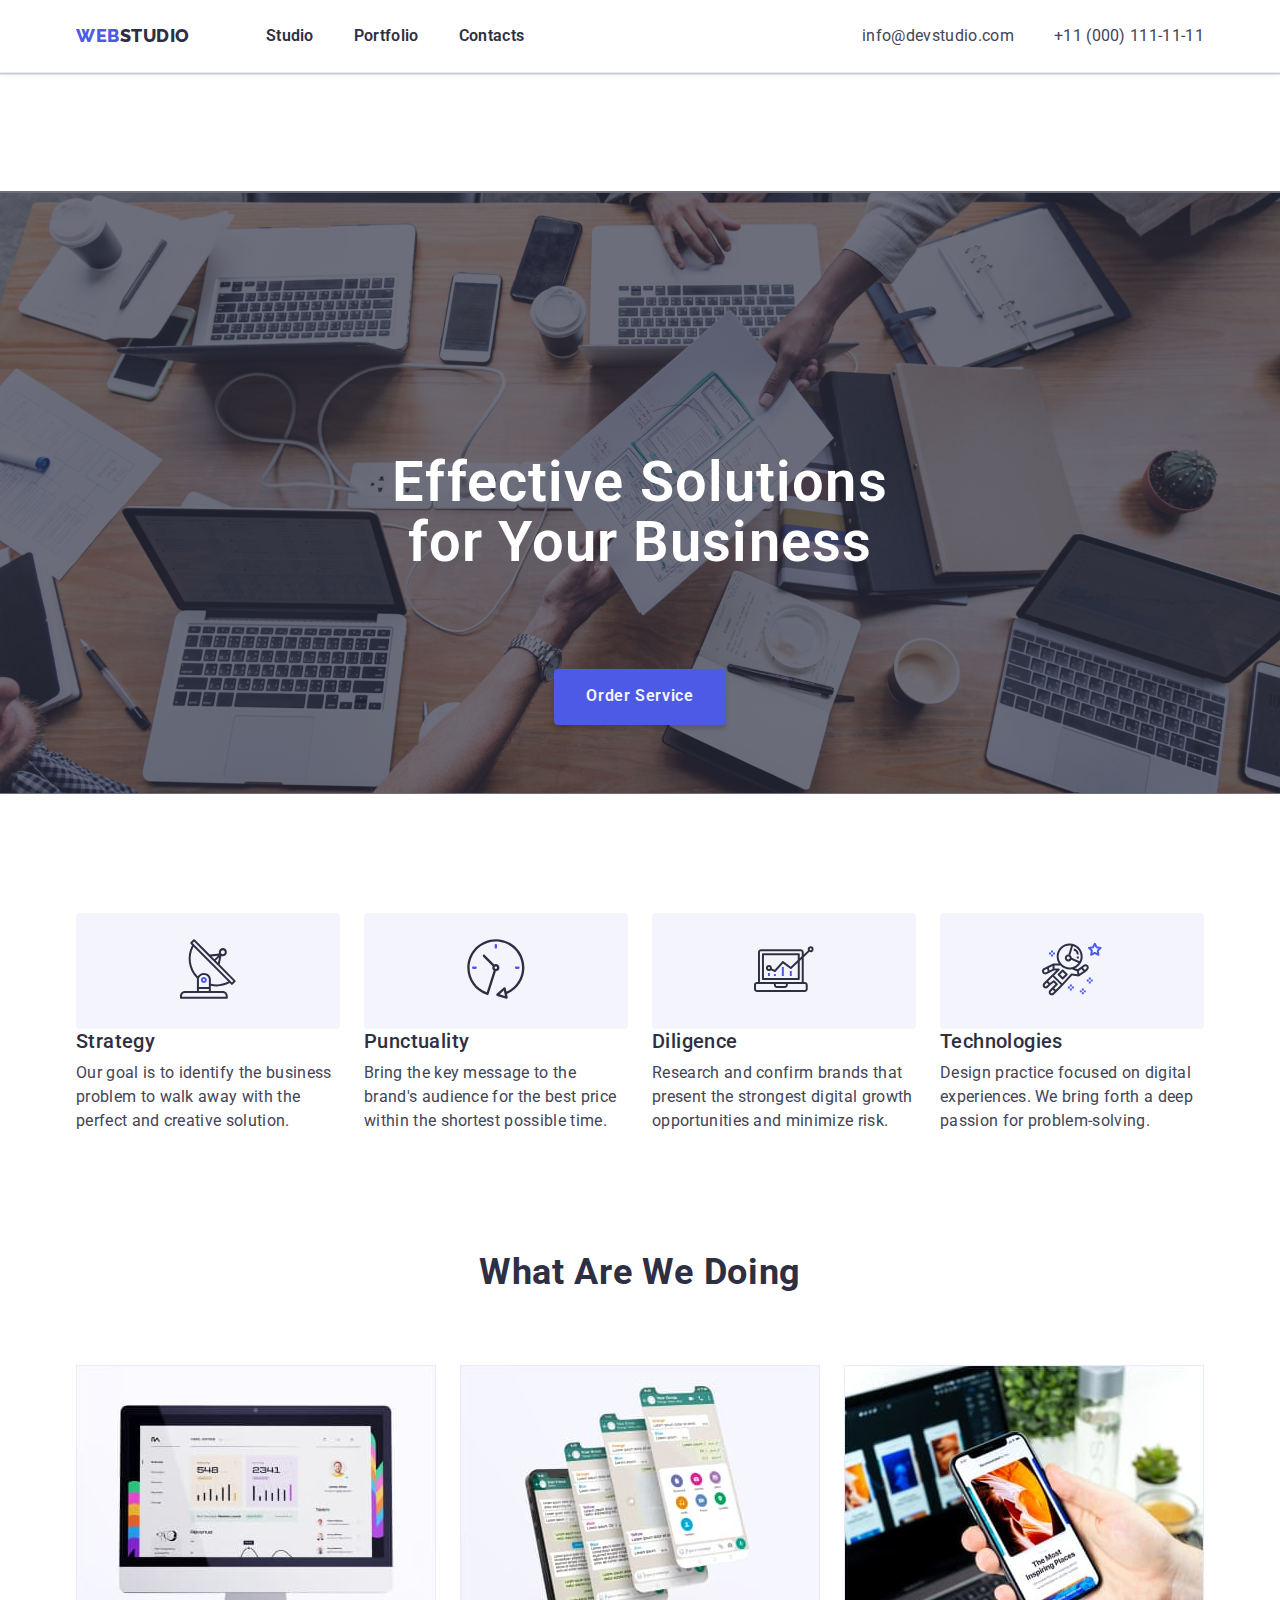
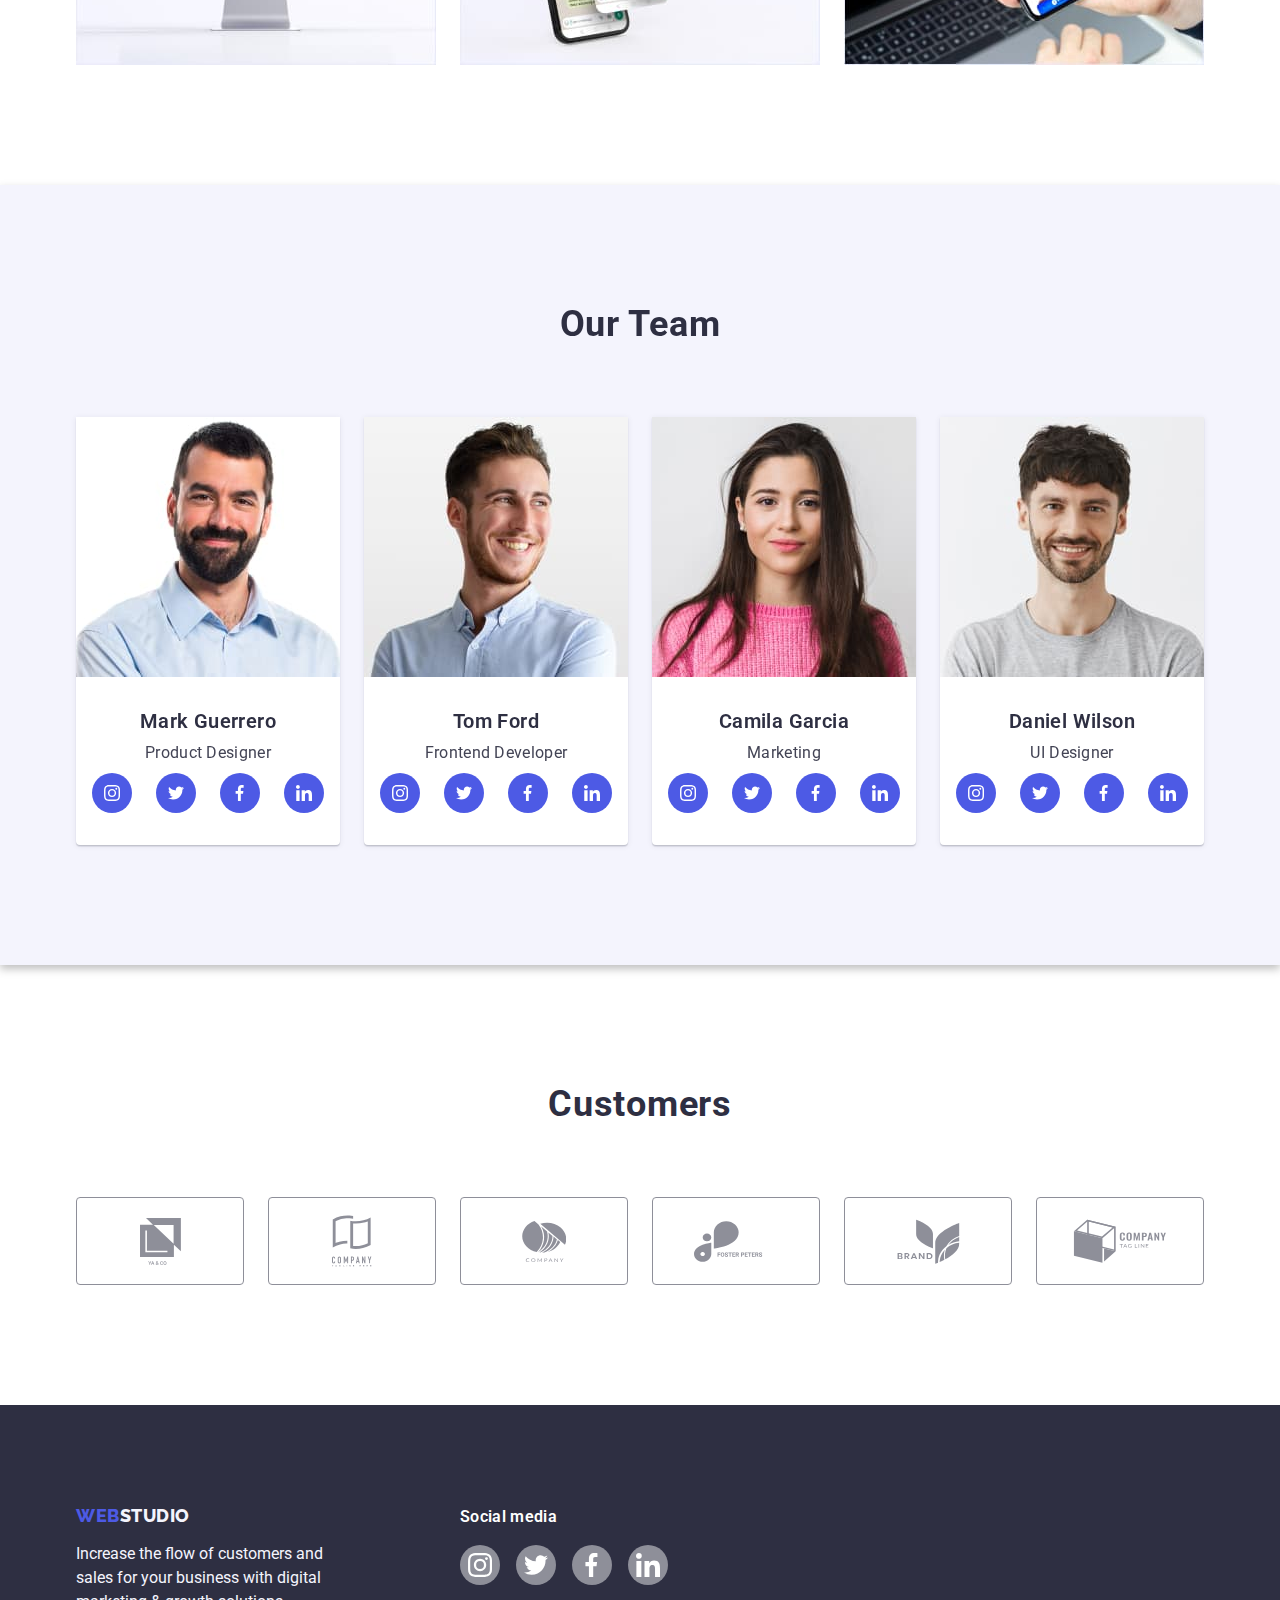
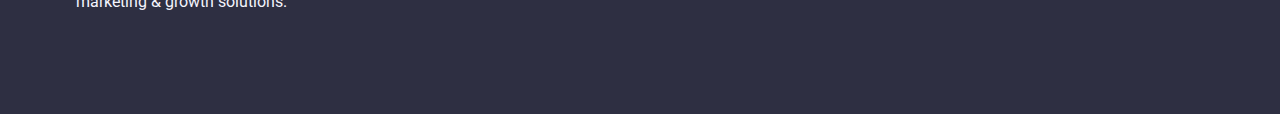
==== index.html @ 1ea6845a "Initial commit" ====
<!DOCTYPE html>
<html lang="en">
  <head>
    <meta charset="UTF-8" />
    <meta http-equiv="X-UA-Compatible" content="IE=edge" />
    <meta name="viewport" content="width=device-width, initial-scale=1.0" />
    <title>Studio</title>
    <link rel="preconnect" href="https://fonts.googleapis.com" />
    <link rel="preconnect" href="https://fonts.gstatic.com" crossorigin />
    <link
      href="https://fonts.googleapis.com/css2?family=Raleway:wght@800&family=Roboto:wght@400;500;700;900&display=swap"
      rel="stylesheet"
    />
    <link
      rel="stylesheet"
      href="https://cdnjs.cloudflare.com/ajax/libs/modern-normalize/1.1.0/modern-normalize.min.css"
    />
    <link rel="stylesheet" href="css/styles.css" />
  </head>
  <body>
    <header class="header">
      <div class="container container-header">
        <!-- Section Navigation-->
        <nav class="nav-header">
          <a class="link logotyp" href="./index.html">Web<span class="header-logo">Studio</span></a>

          <ul class="list list-nav">
            <li class="item item-header">
              <a class="link header-link" href="./index.html">Studio</a>
            </li>

            <li class="item item-header">
              <a class="link header-link" href="./portfolio.html">Portfolio</a>
            </li>

            <li class="item item-header"><a class="link header-link" href="">Contacts</a></li>
          </ul>
        </nav>
        <!-- Section Address -->
        <address class="address address-contact">
          <ul class="list list-nav-address">
            <li class="item item-address">
              <a class="link header-contact" href="mailto:info@devstudio.com">info@devstudio.com</a>
            </li>

            <li class="item item-address">
              <a class="link header-contact" href="tel:+110001111111">+11 (000) 111-11-11</a>
            </li>
          </ul>
        </address>
      </div>
    </header>

    <main>
      <!-- Section Hero -->

      <section class="section section-hero">
        <div class="container container-hero">
          <h1 class="title-hero">
            Effective Solutions<br />
            for Your Business
          </h1>
          <button class="btn-hero" type="button">Order Service</button>
        </div>
      </section>

      <!-- Section Our advantages -->
      <section class="section section-advantages">
        <div class="container">
          <h2 class="visually-hidden">Our advantages</h2>

          <ul class="list list-advantages">
            <li class="item-advantages">
              <div class="icon-advantages">
                <svg width="59.72" height="64">
                  <use href="./images-studio/icons.svg#icon-antenna"></use>
                </svg>
              </div>

              <h3 class="title-advantages">Strategy</h3>
              <p class="text">
                Our goal is to identify the business problem to walk away with the perfect and
                creative solution.
              </p>
            </li>

            <li class="item-advantages item-punctuality">
              <div class="icon-advantages">
                <svg width="59.72" height="64">
                  <use href="./images-studio/icons.svg#icon-clock"></use>
                </svg>
              </div>

              <h3 class="title-advantages">Punctuality</h3>
              <p class="text">
                Bring the key message to the brand's audience for the best price within the shortest
                possible time.
              </p>
            </li>

            <li class="item-advantages item-deligenc">
              <div class="icon-advantages">
                <svg width="59.72" height="64">
                  <use href="./images-studio/icons.svg#icon-diagram"></use>
                </svg>
              </div>

              <h3 class="title-advantages">Diligence</h3>
              <p class="text">
                Research and confirm brands that present the strongest digital growth opportunities
                and minimize risk.
              </p>
            </li>

            <li class="item-advantages item-technologies">
              <div class="icon-advantages">
                <svg width="59.72" height="64">
                  <use href="./images-studio/icons.svg#icon-astronaut"></use>
                </svg>
              </div>

              <h3 class="title-advantages">Technologies</h3>
              <p class="text">
                Design practice focused on digital experiences. We bring forth a deep passion for
                problem-solving.
              </p>
            </li>
          </ul>
        </div>
      </section>

      <!-- Sction What are we doing-->
      <section class="section section-whatdoing">
        <div class="container">
          <h2 class="title-doing">What are we doing</h2>

          <ul class="list list-whatdoing">
            <li class="item-whatdoing">
              <img
                src="./images-studio/what-doing/img1.jpg"
                width="360"
                height="300"
                alt="computer monitor wiht open website"
              />
            </li>

            <li class="item-whatdoing">
              <img
                src="./images-studio/what-doing/img2.jpg"
                width="360"
                height="300"
                alt="phone wiht chatting app"
              />
            </li>

            <li class="item-whatdoing">
              <img
                src="./images-studio/what-doing/img3.jpg"
                width="360"
                height="300"
                alt="phone wiht wallpaper app"
              />
            </li>
          </ul>
        </div>
      </section>

      <!--Section Our Team -->
      <section class="section section-ourteam">
        <div class="container">
          <h2 class="title-team">Our Team</h2>

          <ul class="list list-ourteam">
            <li class="item-team">
              <img
                src="./images-studio/our-team/mark.jpg"
                width="264"
                alt="photos of our employees"
              />
              <div class="div-team">
                <!-- <h3 class="subtitle-team">Mark Guerrero</h3>
                <p class="text-team">Product Designer</p>
                <ul class="list list-social">
                  
                  <li class="item-social">
                    <a href="" class="social-link">
                      <svg width="16" height="16">
                        <use href="./images-studio/sprite.svg#icon-instagram-2"></use>
                      </svg>
                    </a>
                  </li> -->

                <h3 class="subtitle-team">Mark Guerrero</h3>
                <p class="text-team">Product Designer</p>
                <ul class="list list-social">
                  <li class="item-social">
                    <a href="" class="social-link">
                      <svg width="16" height="16">
                        <use href="./images-studio/icons.svg#icon-instagram-2"></use>
                      </svg>
                    </a>
                  </li>
                  <li>
                    <a href="" class="social-link">
                      <svg width="16" height="16">
                        <use href="./images-studio/icons.svg#icon-twitter-1"></use>
                      </svg>
                    </a>
                  </li>
                  <li>
                    <a href="" class="social-link">
                      <svg width="16" height="16">
                        <use href="./images-studio/icons.svg#icon-facebook"></use>
                      </svg>
                    </a>
                  </li>
                  <li>
                    <a href="" class="social-link">
                      <svg width="16" height="16">
                        <use href="./images-studio/icons.svg#icon-linkedin-1"></use>
                      </svg>
                    </a>
                  </li>
                </ul>
              </div>
            </li>

            <li class="item-team">
              <img
                src="./images-studio/our-team/tom.jpg"
                width="264"
                height="260"
                alt="photos of our employees"
              />
              <div class="div-team">
                <h3 class="subtitle-team">Tom Ford</h3>
                <p class="text-team">Frontend Developer</p>
                <ul class="list list-social">
                  <li class="item-social">
                    <a href="" class="social-link">
                      <svg width="16" height="16">
                        <use href="./images-studio/icons.svg#icon-instagram-2"></use>
                      </svg>
                    </a>
                  </li>
                  <li>
                    <a href="" class="social-link">
                      <svg width="16" height="16">
                        <use href="./images-studio/icons.svg#icon-twitter-1"></use>
                      </svg>
                    </a>
                  </li>
                  <li>
                    <a href="" class="social-link">
                      <svg width="16" height="16">
                        <use href="./images-studio/icons.svg#icon-facebook"></use>
                      </svg>
                    </a>
                  </li>
                  <li>
                    <a href="" class="social-link">
                      <svg width="16" height="16">
                        <use href="./images-studio/icons.svg#icon-linkedin-1"></use>
                      </svg>
                    </a>
                  </li>
                </ul>
              </div>
            </li>

            <li class="item-team">
              <img
                src="./images-studio/our-team/camila.jpg"
                width="264"
                height="260"
                alt="photos of our employees"
              />
              <div class="div-team">
                <h3 class="subtitle-team">Camila Garcia</h3>
                <p class="text-team">Marketing</p>
                <ul class="list list-social">
                  <li class="item-social">
                    <a href="" class="social-link">
                      <svg width="16" height="16">
                        <use href="./images-studio/icons.svg#icon-instagram-2"></use>
                      </svg>
                    </a>
                  </li>
                  <li>
                    <a href="" class="social-link">
                      <svg width="16" height="16">
                        <use href="./images-studio/icons.svg#icon-twitter-1"></use>
                      </svg>
                    </a>
                  </li>
                  <li>
                    <a href="" class="social-link">
                      <svg width="16" height="16">
                        <use href="./images-studio/icons.svg#icon-facebook"></use>
                      </svg>
                    </a>
                  </li>
                  <li>
                    <a href="" class="social-link">
                      <svg width="16" height="16">
                        <use href="./images-studio/icons.svg#icon-linkedin-1"></use>
                      </svg>
                    </a>
                  </li>
                </ul>
              </div>
            </li>

            <li class="item-team">
              <img
                src="./images-studio/our-team/daniel.jpg"
                width="264"
                height="260"
                alt="photos of our employees"
              />
              <div class="div-team">
                <h3 class="subtitle-team">Daniel Wilson</h3>
                <p class="text-team">UI Designer</p>
                <ul class="list list-social">
                  <li class="item-social">
                    <a href="" class="social-link">
                      <svg width="16" height="16">
                        <use href="./images-studio/icons.svg#icon-instagram-2"></use>
                      </svg>
                    </a>
                  </li>
                  <li>
                    <a href="" class="social-link">
                      <svg width="16" height="16">
                        <use href="./images-studio/icons.svg#icon-twitter-1"></use>
                      </svg>
                    </a>
                  </li>
                  <li>
                    <a href="" class="social-link">
                      <svg width="16" height="16">
                        <use href="./images-studio/icons.svg#icon-facebook"></use>
                      </svg>
                    </a>
                  </li>
                  <li>
                    <a href="" class="social-link">
                      <svg width="16" height="16">
                        <use href="./images-studio/icons.svg#icon-linkedin-1"></use>
                      </svg>
                    </a>
                  </li>
                </ul>
              </div>
            </li>
          </ul>
        </div>
      </section>

      <!-- section CuSTOMERS  -->
      <section class="section-customers">
        <div class="container">
          <h2 class="titel-customers">Customers</h2>

          <ul class="list customers-list">
            <li class="item-customers">
              <a class="customer-link" href="">
                <svg width="41" height="46.97">
                  <use href="./images-studio/icons.svg#icon-group"></use>
                </svg>
              </a>
            </li>

            <li class="item-customers">
              <a class="customer-link" href="">
                <svg class="" width="40" height="52">
                  <use href="./images-studio/icons.svg#icon-group-1"></use>
                </svg>
              </a>
            </li>

            <li class="item-customers">
              <a class="customer-link" href="">
                <svg width="44" height="41">
                  <use href="./images-studio/icons.svg#icon-group-2"></use>
                </svg>
              </a>
            </li>

            <li class="item-customers">
              <a class="customer-link" href="">
                <svg width="84" height="41">
                  <use href="./images-studio/icons.svg#icon-group-3"></use>
                </svg>
              </a>
            </li>

            <li class="item-customers">
              <a class="customer-link" href="">
                <svg width="63" height="45">
                  <use href="./images-studio/icons.svg#icon-group-4"></use>
                </svg>
              </a>
            </li>

            <li class="item-customers">
              <a class="customer-link" href="">
                <svg class="" width="94" height="44">
                  <use href="./images-studio/icons.svg#icon-group-5"></use>
                </svg>
              </a>
            </li>
          </ul>
        </div>
      </section>
    </main>

    <!--Section Site Footer-->
    <footer class="footer">
      <div class="container footer-container">
        <div class="footer-container-left">
          <a class="link logotyp-footer" href="./index.html"
            >Web<span class="footer-logo">Studio</span></a
          >
          <p class="text-footer">
            Increase the flow of customers and sales for your business with digital marketing &
            growth solutions.
          </p>
        </div>
        <div class="footer-container-right">
          <p class="text-social-media">Social media</p>
          <ul class="list list-footer-social">
            <li class="item-social">
              <a href="" class="footer-social-link">
                <svg width="24" height="24">
                  <use href="./images-studio/icons.svg#icon-instagram-2"></use>
                </svg>
              </a>
            </li>
            <li>
              <a href="" class="footer-social-link">
                <svg width="24" height="24">
                  <use href="./images-studio/icons.svg#icon-twitter-1"></use>
                </svg>
              </a>
            </li>
            <li>
              <a href="" class="footer-social-link">
                <svg width="24" height="24">
                  <use href="./images-studio/icons.svg#icon-facebook"></use>
                </svg>
              </a>
            </li>
            <li class="item-social">
              <a href="" class="footer-social-link">
                <svg width="24" height="24">
                  <use href="./images-studio/icons.svg#icon-linkedin-1"></use>
                </svg>
              </a>
            </li>
          </ul>
        </div>
      </div>
    </footer>
  </body>
</html>
---- css/styles.css ----
:root {
    --main-light-color: #FFFFFF;
    --main-font-color: #434455;
    --secondory-font-color: #2E2F42;
    --secondory-footer-color: #F4F4FD;
    --secondory-font-accent-color: #4D5AE5;
    --bgr-color-icon: #F4F4FD;
    --btn-hero-color-hover: #404bbf;
    --header-color-hover: #404bbf;
    --light-slate: #8E8F99;
    --green-color: #31D0AA;


}

body {
    font-family: 'Roboto', sans-serif;
    font-style: normal;
    color: var(--main-light-color);
    color: var(--main-font-color);
}

h1,
h2,
h3,
h4,
h5,
h6,
p {
    margin: 0;
}

use {
    fill: currentColor;
}

.header {
    border-bottom: 1px solid #e7e9fc;
    box-shadow: 0px 2px 1px rgba(46, 47, 66, 0.08), 0px 1px 1px rgba(46, 47, 66, 0.16), 0px 1px 6px rgba(46, 47, 66, 0.08);
}

.container {
    /* outline: 1px solid green; */
    width: 1158px;
    padding-left: 15px;
    padding-right: 15px;
    /* центрування блокових єлементів за допомогою автоматичного
    марджину margin: 0 auto; який відносно розміру блоказадає йому відступи
     з ліва і права тим самим центруючи його посередирі  */
    margin: 0 auto;
}


.link {
    text-decoration: none;
    /*  посиланням (a) добавлено значення щоб прибирати підкрєслювання яке встановлене
    за замовчуванням */

    color: currentColor;
    /* currentColor дає змогу унаслідовання кольорів шрифту 
    від встановленого в (body)
     перебиває значення кольору яке виставленно при зомовчувані браузером */
}


.list {
    list-style: none;
    padding: 0;
    margin: 0;
    /* списку (ul) добавлено значення щоб прибирати крапки padding i margin */
}

img {
    display: block;
    /* потрібне встановленя для скидання кусочка 
    проміжка в 4px місця яке браузер встановлює за замовчуванням
    щоб елементи не злипалися */
}

.visually-hidden {
    height: 1px;
    margin: -1px;
    border: 0;
    padding: 0;
    white-space: nowrap;
    clip-path: inset(100%);
    clip: rect(0 0 0 0);
    overflow: hidden;
    width: 1px;
    position: absolute;
    /* для приховання логічного зоголовка застосовуемо .visually-hidden */
}

.container-header {
    display: flex;
    align-items: center;
}


.header-link {
    display: block;
    padding-top: 24px;
    padding-bottom: 24px;
    /* елементам (а) добавлений падинг в гору та низ для кращого наведення мишкою
    в режимі cursor таким чином 
    ми одразу задаємо і потрібну висоту нашому header */
}



/* скидання крайньої геометрії тобто марджину за допомогою :not(:last-child) у останьої дити в списку у
всіх що перед ним марджин залишається (!крайній марджин прибираємо ЗАВЖДИ!) */
/* 
.list-nav .item:not(:last-child),
.list-address .item:not(:last-child) {
    margin-right: 40px; */


.header-logo {
    color: var(--secondory-font-color);
    /* логотипу добавленний селекто span з класом header-logo для стилізації частини тексту */
}

.nav-header {
    display: flex;
    align-items: center;
}

.list-nav {
    display: flex;
    gap: 40px;

}

/* .item-header {
    margin-right: 40px;
} */




.logotyp {
    font-family: "Raleway", sans-serif;
    text-transform: uppercase;
    font-weight: 800;
    font-size: 18px;
    line-height: 1.17;
    letter-spacing: 0.03em;
    color: var(--secondory-font-accent-color);
    text-decoration: none;
    /* додали правий марджин логотипу  */
    margin-right: 76px;
}


.header-link {
    font-weight: 600;
    font-size: 16px;
    line-height: 1.5;
    letter-spacing: 0.02em;
    color: var(--secondory-font-color);
}

.header-link:hover,
.header-link:focus {
    color: var(--header-color-hover);
}

.header-contact:hover,
.header-contact:focus {
    color: var(--header-color-hover);
}


.header-contact {
    padding-top: 24px;
    padding-bottom: 24px;
    /* добавлений падинг в горі та в низу елемента для кращого наведення мишкою 
    для режиму cursor  */
}


.address {
    font-style: normal;
    /* змінює у посилань (а) синій наклоний шрифт на стандартний вказаний */
}

.address-contact {
    margin-left: auto;
}

.list-nav-address {
    display: flex;
    gap: 40px;

}

/* .item-address {
    margin-right: 40px;
} */


.header-contact {
    font-size: 16px;
    line-height: 1.5;
    letter-spacing: 0.02em;
    color: var(--main-font-color);
}



.section-hero {
    /* background-color: #2E2F42; */
    max-width: 1440px;
    min-height: 603px;
    margin-left: auto;
    margin-right: auto;

    background-image: url(../css/bgr-img-hero/dark-bgr.png), url(../css/bgr-img-hero/bgr-hero.png);
    background-repeat: no-repeat;
    background-position: center;
    /* background-size: cover; */


    text-align: center;
    padding-top: 188px;
    padding-bottom: 188px;
    /* розмір секціям ми задаемо через padding якщо наприклад в секції є
заголовок то відступ в данному випадку рахуються зверху від заголовка 188px 
і від низу заголовка теж 188px */
}




.title-hero {
    max-width: 496px;
    text-align: center;
    font-weight: 600;
    font-size: 56px;
    line-height: 1.07;
    letter-spacing: 0.02em;
    color: var(--main-light-color);
    margin: 0 auto;
    padding-left: 0;
    padding-right: 0;
    margin-bottom: 48px;
    /* відступи між елементами робимо через (MARGIN)
    в данному випадку це заголовок відступ у низ до кнопки margin-bottom: 48px;*/

    padding-bottom: 48px;
    padding-top: 192px;

}

/* В СТРОЧНИХ ЄЛЕМЕНТІВ НЕМАЄ ПАРАМЕТРІВ ВЕРХНІХ НИЖНІХ МАРДЖЕНІВ */
button {
    height: 56px;
    display: block;
    min-width: 170px;
    cursor: pointer;
    margin: auto;
    box-shadow: 0px 4px 4px rgba(0, 0, 0, 0.15);
    border-radius: 4px;
    padding: 16px 32px
}

.btn-hero {
    min-width: 169px;
    text-align: center;
    font-family: "Roboto", sans-serif;
    font-weight: 600;
    font-size: 16px;
    line-height: 1.18;
    letter-spacing: 0.04em;
    color: var(--bgr-color-icon);
    background-color: #4D5AE5;
    border: none;


}


.btn-hero:hover,
.btn-hero:focus {
    background-color: #404BBF;

}


.title-advantages {
    margin-bottom: 8px;
    font-weight: 500;
    font-size: 20px;
    line-height: 1.2;
    letter-spacing: 0.02em;
    color: var(--secondory-font-color);
}

.subtitle-team {
    font-weight: 600;
    margin-bottom: 8px;
    font-size: 20px;
    line-height: 1.2;
    letter-spacing: 0.02em;
    color: var(--secondory-font-color);
}

.text {

    font-size: 16px;
    line-height: 1.5;
    letter-spacing: 0.02em;
    color: var(--main-font-color);
}

.text-team {
    margin-bottom: 8px;

    font-size: 16px;
    line-height: 1.5;
    letter-spacing: 0.02em;
    color: var(--main-font-color);
}





/* стилі співпадають тому пишемо два класи разом через кому щоб
не дублювати лишній код */
.title-doing,
.title-team,
.titel-customers {
    margin-bottom: 72px;
    text-align: center;
    text-transform: capitalize;
    font-size: 36px;
    line-height: 1.11;
    letter-spacing: 0.02em;
    color: var(--secondory-font-color);

}



.section-advantages {
    /* padding-top: 120px; */
    padding-bottom: 120px;
    background-color: var(--main-light-color);

}


.list-advantages {
    display: flex;
    flex-wrap: wrap;
    /* gap: 24px; */
    margin-left: -24px;

}

.item-advantages {
    flex-basis: calc(100% / 4 - 24px);
    margin-left: 24px;
    /* width: calc((100% - 3 * 24px) / 4); */
}

.icon-advantages {
    text-align: center;
    background-size: 264px;
    background: #F4F4FD;
    padding: 24px 100px;
    border-radius: 4px;
}

/* .item-advantages::before {
    margin-bottom: 8px;

    display: block;
    content: "";
    height: 112px;
    background: #F4F4FD;
    background-image: url(../css/bgr-img-hero/antenna.png);
    background-repeat: no-repeat;
    /* background-size: contain;????????? */
/* background-position: center; */
/* border-radius: 4px; */
/* }

.item-punctuality::before {
    background-image: url(../css/bgr-img-hero/clock.png);
}

.item-deligenc::before {
    background-image: url(../css/bgr-img-hero/diagram.png);
}

.item-technologies::before {
    background-image: url(../css/bgr-img-hero/astronaut.png)
} */


.section-whatdoing {
    padding-bottom: 120px;
    background-color: var(--main-light-color);
}

/* клас ul в секції what are doing */
.list-whatdoing {
    gap: 24px;
    display: flex;
    /* justify-content: space-between; */

}


.item-whatdoing {
    width: calc ((100% - 3 * 24px) / 4);
}


.section-ourteam {
    padding-top: 120px;
    padding-bottom: 120px;

    background-color: #F4F4FD;
    margin: 0 auto;
    filter: drop-shadow(0px 4px 4px rgba(0, 0, 0, 0.25));
}

/* це клас нашого ul в секції our tean */
.list-ourteam {
    display: flex;
    text-align: center;
    gap: 24px;
    /* justify-content: space-between;можно і такий варіант
    щоб розсунути колонки */
}

.item-team {
    width: 264px;
    /* height: 380px; висоту майже ніколи не задаємо*/
    background: #FFFFFF;
    box-shadow: 0px 1px 6px rgba(46, 47, 66, 0.08), 0px 1px 1px rgba(46, 47, 66, 0.16), 0px 2px 1px rgba(46, 47, 66, 0.08);
    border-radius: 0px 0px 4px 4px;
}

.div-team {
    padding-top: 32px;
    padding-bottom: 32px;
    padding-left: 16px;
    padding-right: 16px;
    border-bottom-right-radius: 4px;
    border-bottom-left-radius: 4px;
}

.list-social {
    display: flex;
    gap: 24px;
}

.social-link {
    display: flex;
    justify-content: center;
    align-items: center;
    border-radius: 50%;
    width: 40px;
    height: 40px;
    background-color: #4D5AE5;
    color: var(--main-light-color);
}


.section-customers {
    padding-top: 120px;
    padding-bottom: 120px;
    margin: 0 auto;
}

.customers {

    /* padding: 16px 32px; */
    /* width: 168px;
    height: 88px; */
    /* border: 1px solid #8E8F99; */
    /* border-radius: 4px;
    fill: #8E8F99; */
    outline: 1px solid red;
}

/* 
.customers:hover {
    fill: #404BBF;
    border: 1px solid#404BBF;
} */



.customers-list {
    padding: 0;
    margin: 0;
    list-style: none;
    display: flex;
    flex-wrap: wrap;
    /* gap: 24px; */
    margin-left: -24px;
}

.customers-list>.item-customers {
    flex-basis: calc(100% / 6 - 24px);
    margin-left: 24px;
}



.customer-link {
    display: flex;
    justify-content: center;
    align-items: center;

    width: 168px;
    height: 88px;
    padding: 16px 32px;
    border: 1px solid #8E8F99;
    border-radius: 4px;
    color: var(--light-slate);
}

/* .icon-customers {
    width: 41px;
    height: 46.97px;
} */



.footer {
    padding-top: 100px;
    padding-bottom: 100px;
    background-color: var(--secondory-font-color);
}

.footer-logo {
    color: #f4f4fd;
}

.list-footer {
    padding-top: 100px;
    margin: 0;
}



.text-footer {
    max-width: 264px;
    font-size: 16px;
    line-height: 1.5;
    color: var(--secondory-footer-color);
}

.logotyp-footer {
    font-family: "Raleway", sans-serif;
    text-transform: uppercase;
    font-weight: 800;
    font-size: 18px;
    line-height: 1.17;
    letter-spacing: 0.03em;
    color: var(--secondory-font-accent-color);
    text-decoration: none;
    display: inline-block;
    margin-bottom: 16px;
}




.footer-container {
    display: flex;
}

.footer-container-right {
    margin-left: 120px;
}

.text-social-media {
    margin-bottom: 16px;

    font-weight: 600;
    font-size: 16px;
    line-height: 1.5;
    letter-spacing: 0.02em;
    color: #FFFFFF;
}

.list-footer-social {
    display: flex;
    gap: 16px;
}


.footer-social-link {
    display: flex;
    justify-content: center;
    align-items: center;
    width: 40px;
    height: 40px;
    border-radius: 50%;
    background-color: #8E8F99;
    color: var(--main-light-color);
}

.footer-social-link:hover,
.footer-social-link:focus {
    background-color: var(--green-color);
}
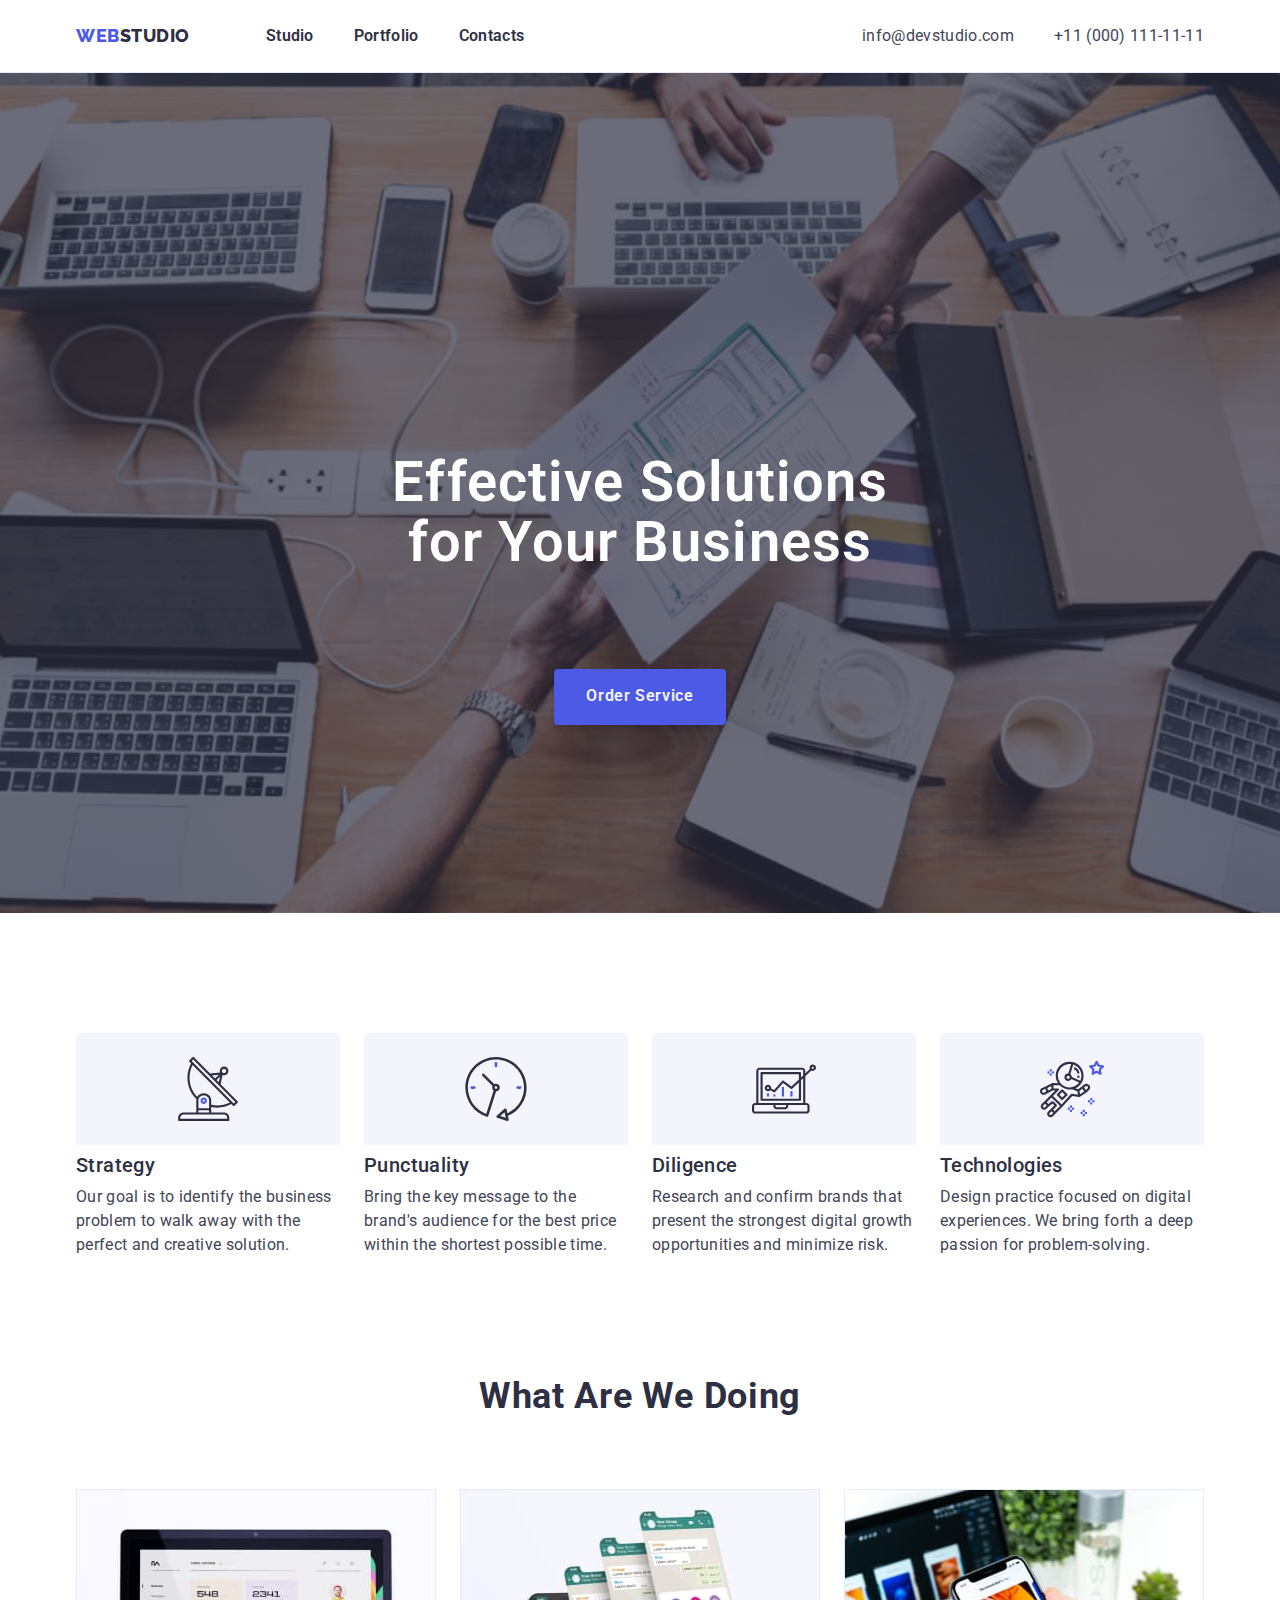
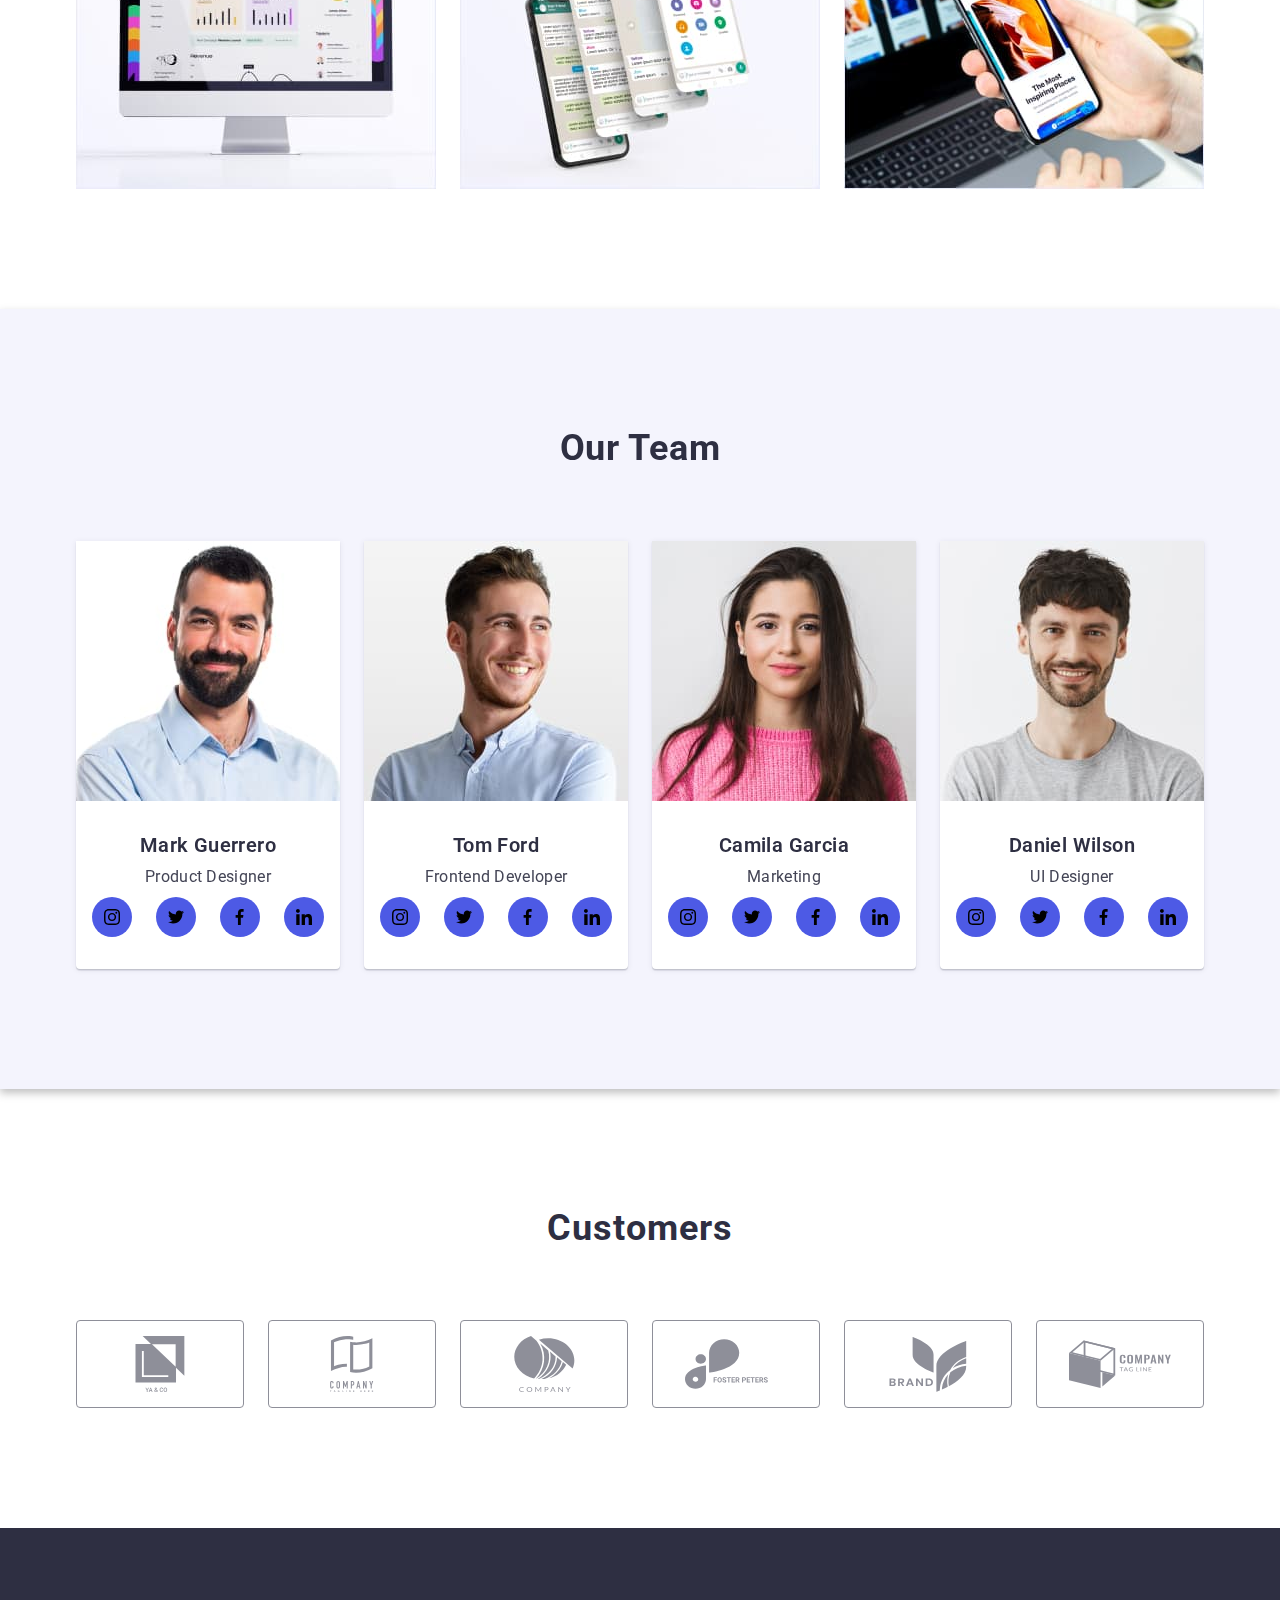
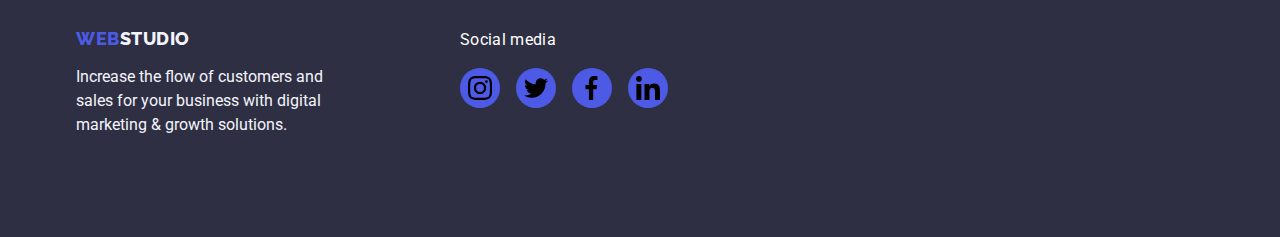
==== commit a6a2e1fc: "nnn" ====
--- a/index.html
+++ b/index.html
@@ -72,7 +72,7 @@
           <ul class="list list-advantages">
             <li class="item-advantages">
               <div class="icon-advantages">
-                <svg width="59.72" height="64">
+                <svg width="64" height="64">
                   <use href="./images-studio/icons.svg#icon-antenna"></use>
                 </svg>
               </div>
@@ -86,7 +86,7 @@
 
             <li class="item-advantages item-punctuality">
               <div class="icon-advantages">
-                <svg width="59.72" height="64">
+                <svg width="64" height="64">
                   <use href="./images-studio/icons.svg#icon-clock"></use>
                 </svg>
               </div>
@@ -100,7 +100,7 @@
 
             <li class="item-advantages item-deligenc">
               <div class="icon-advantages">
-                <svg width="59.72" height="64">
+                <svg width="64" height="64">
                   <use href="./images-studio/icons.svg#icon-diagram"></use>
                 </svg>
               </div>
@@ -114,7 +114,7 @@
 
             <li class="item-advantages item-technologies">
               <div class="icon-advantages">
-                <svg width="59.72" height="64">
+                <svg width="64" height="64">
                   <use href="./images-studio/icons.svg#icon-astronaut"></use>
                 </svg>
               </div>
@@ -365,7 +365,7 @@
           <ul class="list customers-list">
             <li class="item-customers">
               <a class="customer-link" href="">
-                <svg width="41" height="46.97">
+                <svg class="icon-customers" width="104" height="56">
                   <use href="./images-studio/icons.svg#icon-group"></use>
                 </svg>
               </a>
@@ -373,7 +373,7 @@
 
             <li class="item-customers">
               <a class="customer-link" href="">
-                <svg class="" width="40" height="52">
+                <svg class="icon-customers" width="104" height="56">
                   <use href="./images-studio/icons.svg#icon-group-1"></use>
                 </svg>
               </a>
@@ -381,7 +381,7 @@
 
             <li class="item-customers">
               <a class="customer-link" href="">
-                <svg width="44" height="41">
+                <svg class="icon-customers" width="104" height="56">
                   <use href="./images-studio/icons.svg#icon-group-2"></use>
                 </svg>
               </a>
@@ -389,7 +389,7 @@
 
             <li class="item-customers">
               <a class="customer-link" href="">
-                <svg width="84" height="41">
+                <svg class="icon-customers" width="104" height="56">
                   <use href="./images-studio/icons.svg#icon-group-3"></use>
                 </svg>
               </a>
@@ -397,7 +397,7 @@
 
             <li class="item-customers">
               <a class="customer-link" href="">
-                <svg width="63" height="45">
+                <svg class="icon-customers" width="104" height="56">
                   <use href="./images-studio/icons.svg#icon-group-4"></use>
                 </svg>
               </a>
@@ -405,7 +405,7 @@
 
             <li class="item-customers">
               <a class="customer-link" href="">
-                <svg class="" width="94" height="44">
+                <svg class="icon-customers" class="" width="104" height="56">
                   <use href="./images-studio/icons.svg#icon-group-5"></use>
                 </svg>
               </a>
--- a/css/styles.css
+++ b/css/styles.css
@@ -30,9 +30,9 @@
     margin: 0;
 }
 
-use {
+/* use {
     fill: currentColor;
-}
+} */
 
 .header {
     border-bottom: 1px solid #e7e9fc;
@@ -210,21 +210,22 @@
 
 
 .section-hero {
-    /* background-color: #2E2F42; */
+    padding-top: 188px;
+    padding-bottom: 188px;
+
+    text-align: center;
     max-width: 1440px;
     min-height: 603px;
     margin-left: auto;
     margin-right: auto;
-
-    background-image: url(../css/bgr-img-hero/dark-bgr.png), url(../css/bgr-img-hero/bgr-hero.png);
+    background-image: linear-gradient(rgba(46, 47, 66, 0.7), rgba(46, 47, 66, 0.7)), url(../images/img-name.jpeg), url(../css/hero/people-office.jpg);
     background-repeat: no-repeat;
     background-position: center;
-    /* background-size: cover; */
-
-
-    text-align: center;
-    padding-top: 188px;
-    padding-bottom: 188px;
+    background-size: cover;
+
+
+
+
     /* розмір секціям ми задаемо через padding якщо наприклад в секції є
 заголовок то відступ в данному випадку рахуються зверху від заголовка 188px 
 і від низу заголовка теж 188px */
@@ -330,8 +331,7 @@
 /* стилі співпадають тому пишемо два класи разом через кому щоб
 не дублювати лишній код */
 .title-doing,
-.title-team,
-.titel-customers {
+.title-team {
     margin-bottom: 72px;
     text-align: center;
     text-transform: capitalize;
@@ -345,9 +345,10 @@
 
 
 .section-advantages {
-    /* padding-top: 120px; */
+    padding-top: 120px;
     padding-bottom: 120px;
     background-color: var(--main-light-color);
+
 
 }
 
@@ -367,10 +368,14 @@
 }
 
 .icon-advantages {
-    text-align: center;
+    display: flex;
+    align-items: center;
+    justify-content: center;
+
+    height: 112px;
+    margin-bottom: 8px;
     background-size: 264px;
     background: #F4F4FD;
-    padding: 24px 100px;
     border-radius: 4px;
 }
 
@@ -495,7 +500,16 @@
     border: 1px solid#404BBF;
 } */
 
-
+.titel-customers {
+    margin-bottom: 72px;
+
+    font-weight: 700;
+    font-size: 36px;
+    line-height: 1.1;
+    text-align: center;
+    letter-spacing: 0.03em;
+    color: var(--secondory-font-color);
+}
 
 .customers-list {
     padding: 0;
@@ -503,16 +517,22 @@
     list-style: none;
     display: flex;
     flex-wrap: wrap;
-    /* gap: 24px; */
-    margin-left: -24px;
+    gap: 24px;
+
+
+}
+
+/* margin-left: -24px;
 }
 
 .customers-list>.item-customers {
     flex-basis: calc(100% / 6 - 24px);
     margin-left: 24px;
-}
-
-
+} */
+
+.item-customers {
+    width: calc((100% - 120px) / 6);
+}
 
 .customer-link {
     display: flex;
@@ -527,10 +547,15 @@
     color: var(--light-slate);
 }
 
-/* .icon-customers {
-    width: 41px;
-    height: 46.97px;
-} */
+.customer-link:hover,
+.customer-link:focus {
+    color: var(--btn-hero-color-hover);
+    border: 1px solid var(--btn-hero-color-hover);
+}
+
+.icon-customers {
+    fill: currentColor;
+}
 
 
 
@@ -552,6 +577,7 @@
 
 
 .text-footer {
+    font-size: 500px;
     max-width: 264px;
     font-size: 16px;
     line-height: 1.5;
@@ -576,16 +602,17 @@
 
 .footer-container {
     display: flex;
-}
-
-.footer-container-right {
+    align-items: baseline;
+    gap: 120px;
+}
+
+/* .footer-container-right {
     margin-left: 120px;
-}
+} */
 
 .text-social-media {
     margin-bottom: 16px;
-
-    font-weight: 600;
+    font-weight: 600px;
     font-size: 16px;
     line-height: 1.5;
     letter-spacing: 0.02em;
@@ -605,7 +632,7 @@
     width: 40px;
     height: 40px;
     border-radius: 50%;
-    background-color: #8E8F99;
+    background-color: var(--secondory-font-accent-color);
     color: var(--main-light-color);
 }
 
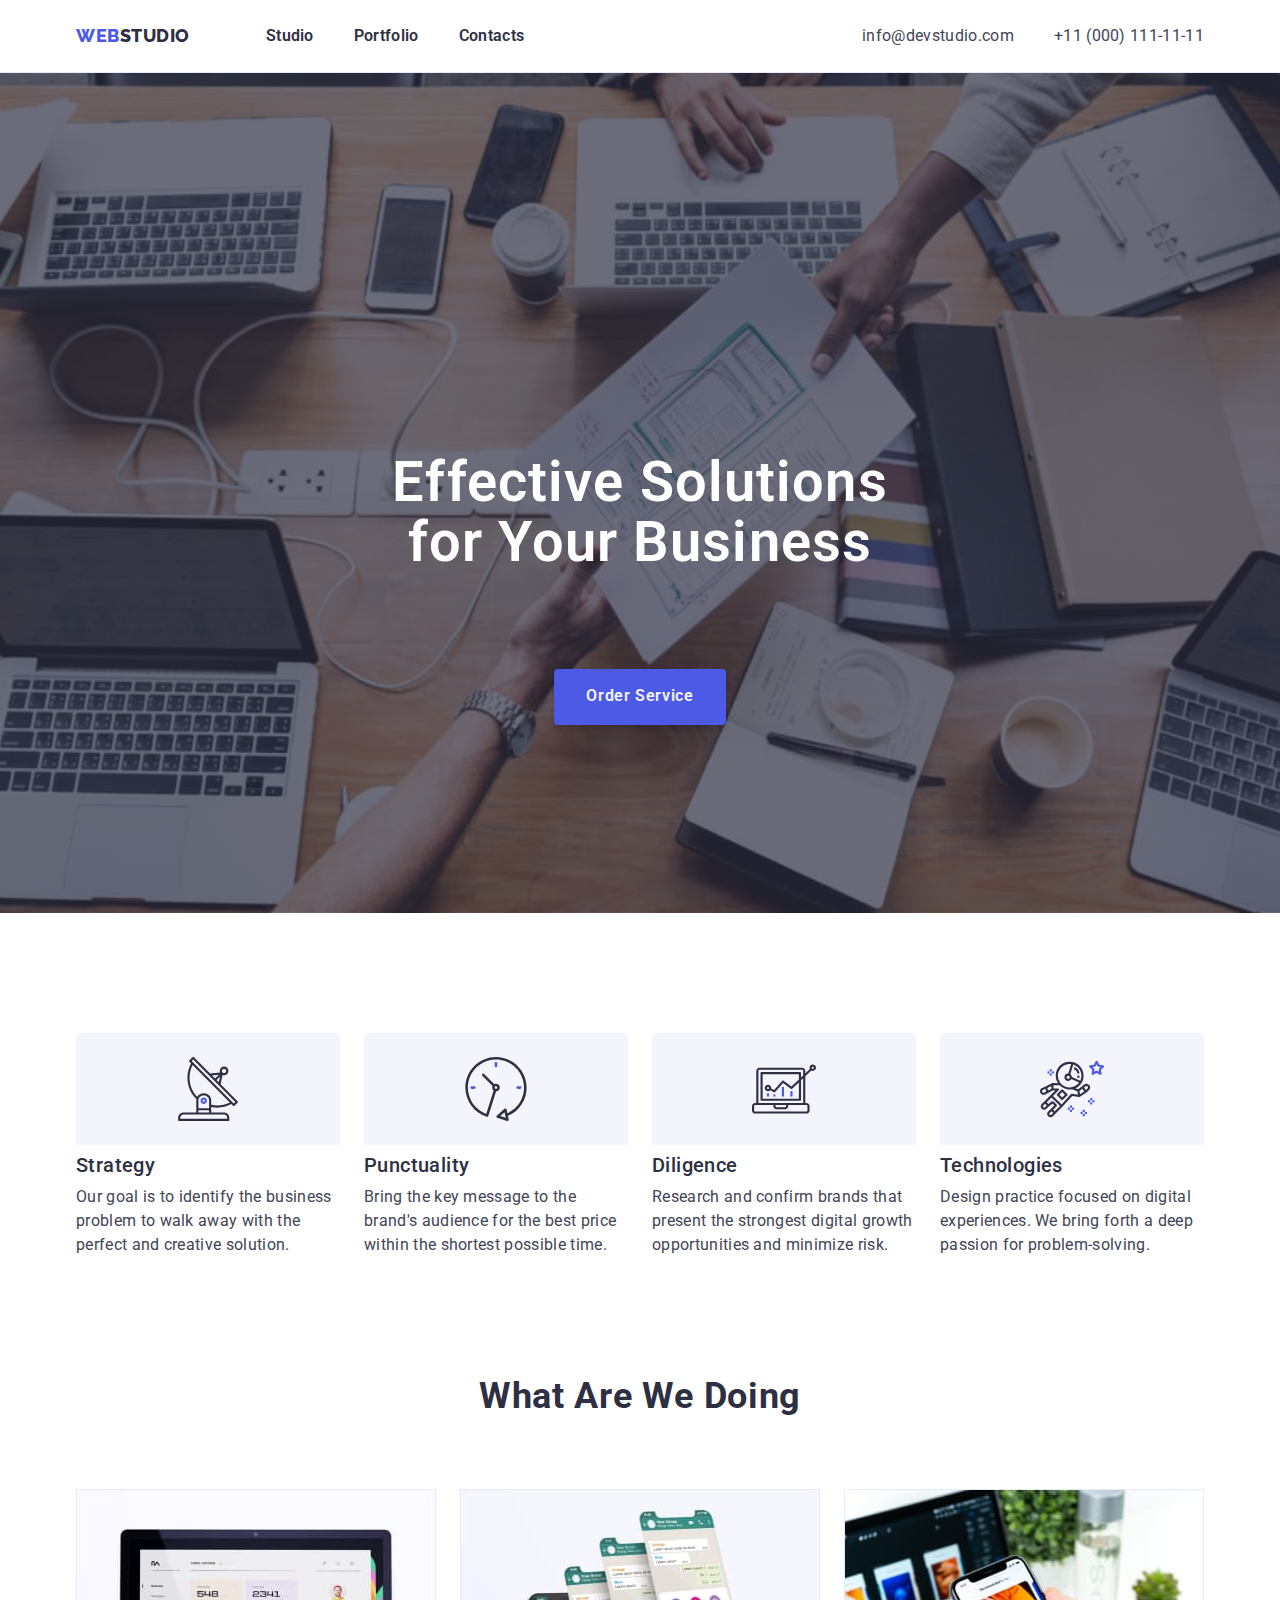
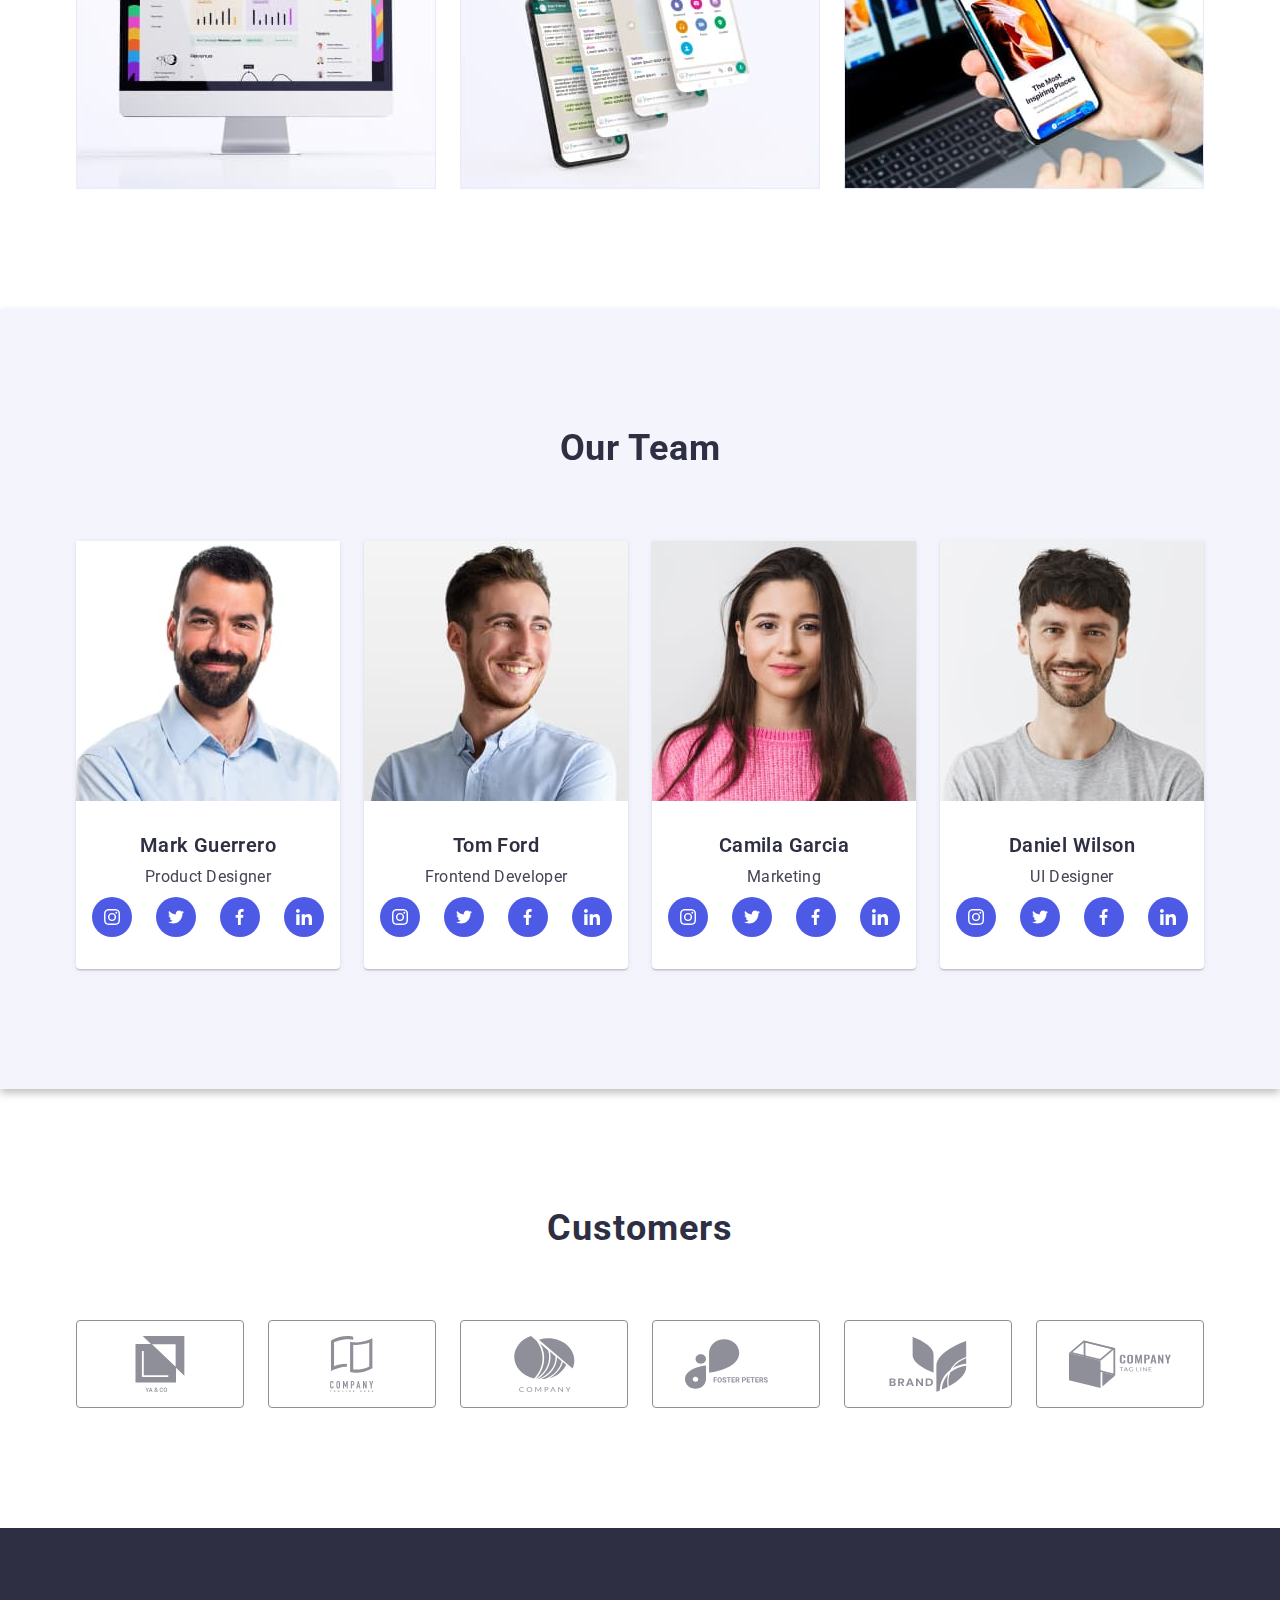
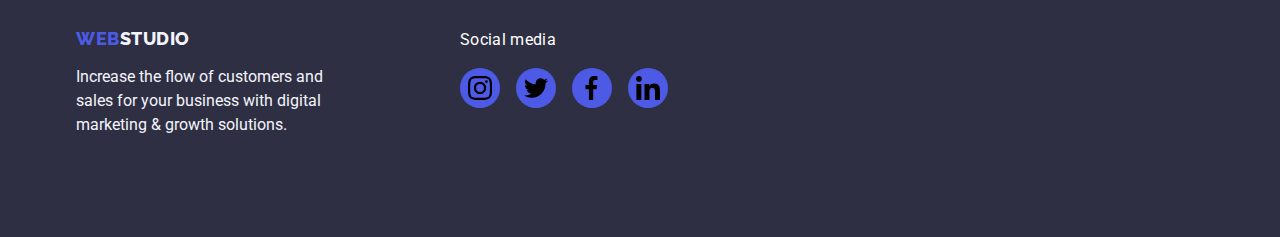
==== commit ee00ad18: "...." ====
--- a/index.html
+++ b/index.html
@@ -195,28 +195,28 @@
                 <ul class="list list-social">
                   <li class="item-social">
                     <a href="" class="social-link">
-                      <svg width="16" height="16">
+                      <svg class="team-social-icons" width="16" height="16">
                         <use href="./images-studio/icons.svg#icon-instagram-2"></use>
                       </svg>
                     </a>
                   </li>
                   <li>
                     <a href="" class="social-link">
-                      <svg width="16" height="16">
+                      <svg class="team-social-icons" width="16" height="16">
                         <use href="./images-studio/icons.svg#icon-twitter-1"></use>
                       </svg>
                     </a>
                   </li>
                   <li>
                     <a href="" class="social-link">
-                      <svg width="16" height="16">
+                      <svg class="team-social-icons" width="16" height="16">
                         <use href="./images-studio/icons.svg#icon-facebook"></use>
                       </svg>
                     </a>
                   </li>
                   <li>
                     <a href="" class="social-link">
-                      <svg width="16" height="16">
+                      <svg class="team-social-icons" width="16" height="16">
                         <use href="./images-studio/icons.svg#icon-linkedin-1"></use>
                       </svg>
                     </a>
@@ -238,28 +238,28 @@
                 <ul class="list list-social">
                   <li class="item-social">
                     <a href="" class="social-link">
-                      <svg width="16" height="16">
+                      <svg class="team-social-icons" width="16" height="16">
                         <use href="./images-studio/icons.svg#icon-instagram-2"></use>
                       </svg>
                     </a>
                   </li>
                   <li>
                     <a href="" class="social-link">
-                      <svg width="16" height="16">
+                      <svg class="team-social-icons" width="16" height="16">
                         <use href="./images-studio/icons.svg#icon-twitter-1"></use>
                       </svg>
                     </a>
                   </li>
                   <li>
                     <a href="" class="social-link">
-                      <svg width="16" height="16">
+                      <svg class="team-social-icons" width="16" height="16">
                         <use href="./images-studio/icons.svg#icon-facebook"></use>
                       </svg>
                     </a>
                   </li>
                   <li>
                     <a href="" class="social-link">
-                      <svg width="16" height="16">
+                      <svg class="team-social-icons" width="16" height="16">
                         <use href="./images-studio/icons.svg#icon-linkedin-1"></use>
                       </svg>
                     </a>
@@ -281,28 +281,28 @@
                 <ul class="list list-social">
                   <li class="item-social">
                     <a href="" class="social-link">
-                      <svg width="16" height="16">
+                      <svg class="team-social-icons" width="16" height="16">
                         <use href="./images-studio/icons.svg#icon-instagram-2"></use>
                       </svg>
                     </a>
                   </li>
                   <li>
                     <a href="" class="social-link">
-                      <svg width="16" height="16">
+                      <svg class="team-social-icons" width="16" height="16">
                         <use href="./images-studio/icons.svg#icon-twitter-1"></use>
                       </svg>
                     </a>
                   </li>
                   <li>
                     <a href="" class="social-link">
-                      <svg width="16" height="16">
+                      <svg class="team-social-icons" width="16" height="16">
                         <use href="./images-studio/icons.svg#icon-facebook"></use>
                       </svg>
                     </a>
                   </li>
                   <li>
                     <a href="" class="social-link">
-                      <svg width="16" height="16">
+                      <svg class="team-social-icons" width="16" height="16">
                         <use href="./images-studio/icons.svg#icon-linkedin-1"></use>
                       </svg>
                     </a>
@@ -324,28 +324,28 @@
                 <ul class="list list-social">
                   <li class="item-social">
                     <a href="" class="social-link">
-                      <svg width="16" height="16">
+                      <svg class="team-social-icons" width="16" height="16">
                         <use href="./images-studio/icons.svg#icon-instagram-2"></use>
                       </svg>
                     </a>
                   </li>
                   <li>
                     <a href="" class="social-link">
-                      <svg width="16" height="16">
+                      <svg class="team-social-icons" width="16" height="16">
                         <use href="./images-studio/icons.svg#icon-twitter-1"></use>
                       </svg>
                     </a>
                   </li>
                   <li>
                     <a href="" class="social-link">
-                      <svg width="16" height="16">
+                      <svg class="team-social-icons" width="16" height="16">
                         <use href="./images-studio/icons.svg#icon-facebook"></use>
                       </svg>
                     </a>
                   </li>
                   <li>
                     <a href="" class="social-link">
-                      <svg width="16" height="16">
+                      <svg class="team-social-icons" width="16" height="16">
                         <use href="./images-studio/icons.svg#icon-linkedin-1"></use>
                       </svg>
                     </a>
--- a/css/styles.css
+++ b/css/styles.css
@@ -30,9 +30,6 @@
     margin: 0;
 }
 
-/* use {
-    fill: currentColor;
-} */
 
 .header {
     border-bottom: 1px solid #e7e9fc;
@@ -454,13 +451,12 @@
 .div-team {
     padding-top: 32px;
     padding-bottom: 32px;
-    padding-left: 16px;
-    padding-right: 16px;
     border-bottom-right-radius: 4px;
     border-bottom-left-radius: 4px;
 }
 
 .list-social {
+    justify-content: center;
     display: flex;
     gap: 24px;
 }
@@ -476,6 +472,9 @@
     color: var(--main-light-color);
 }
 
+.team-social-icons {
+    fill: currentColor;
+}
 
 .section-customers {
     padding-top: 120px;
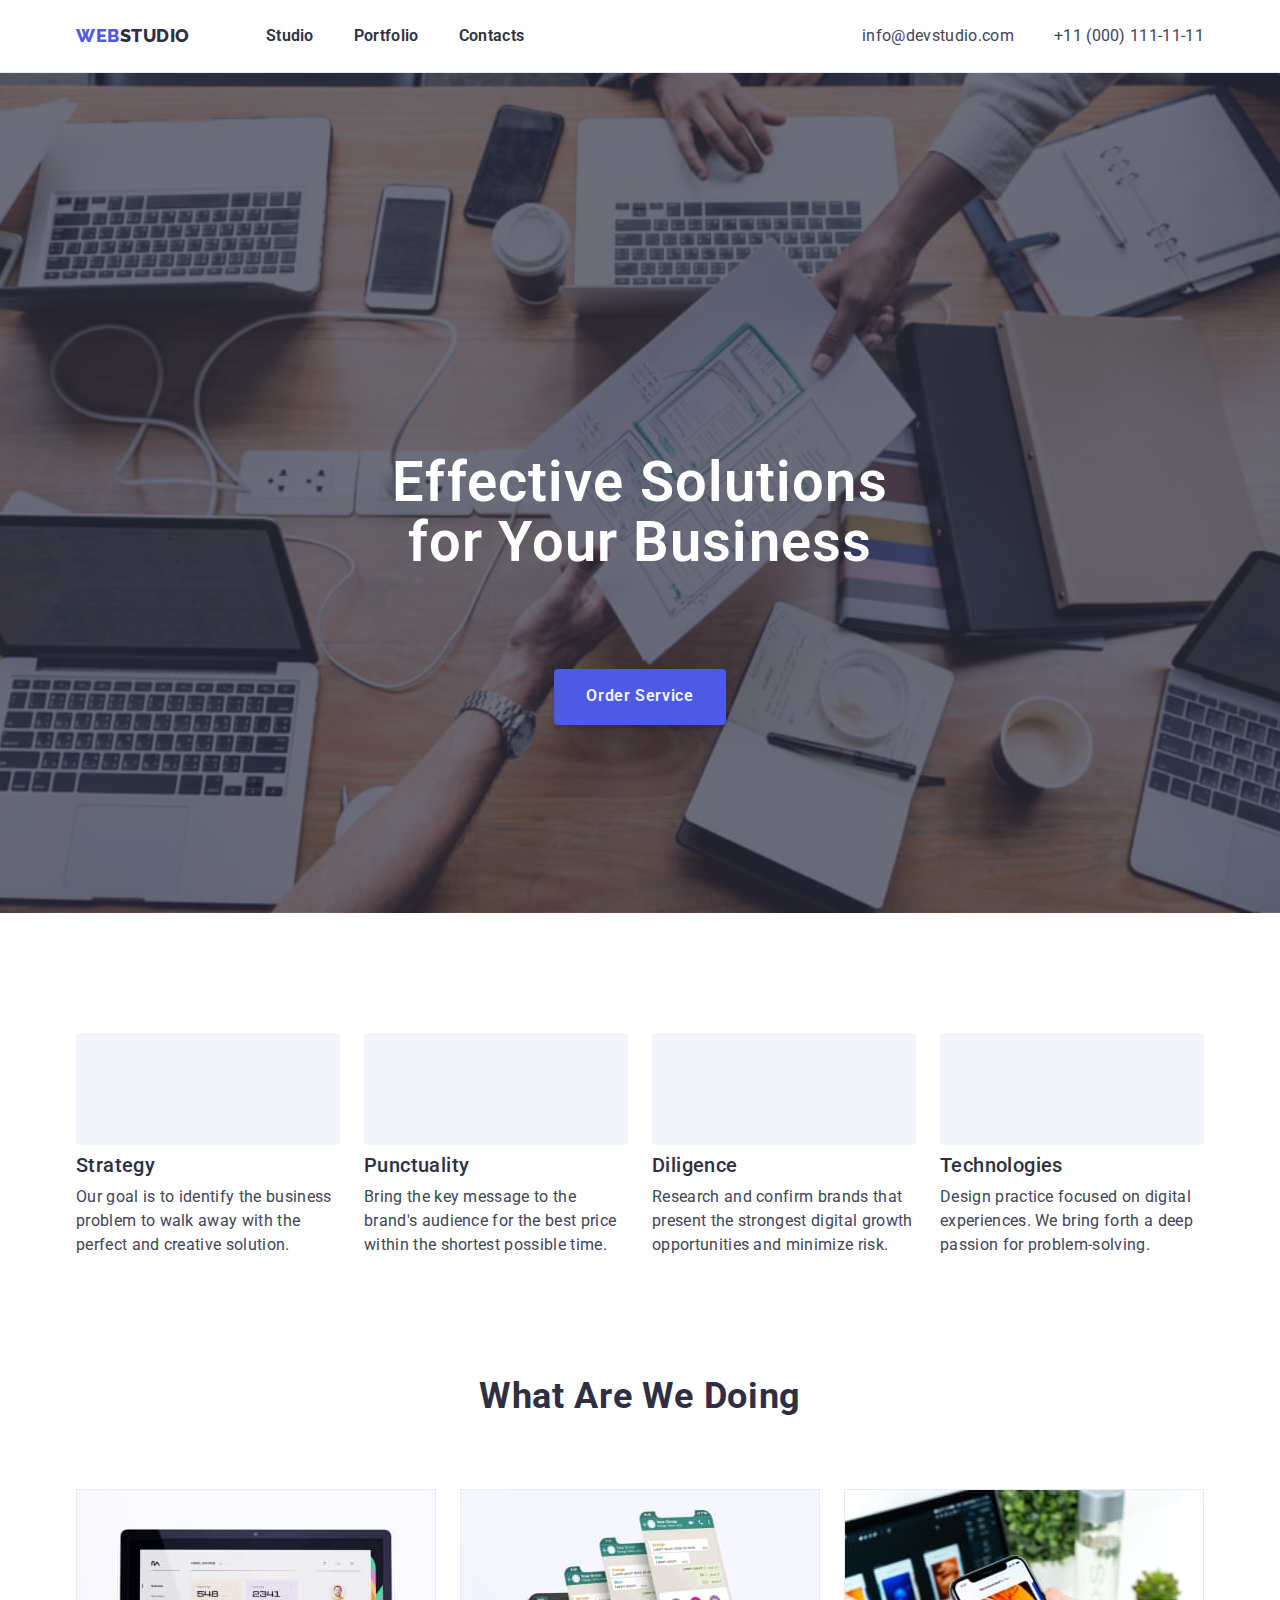
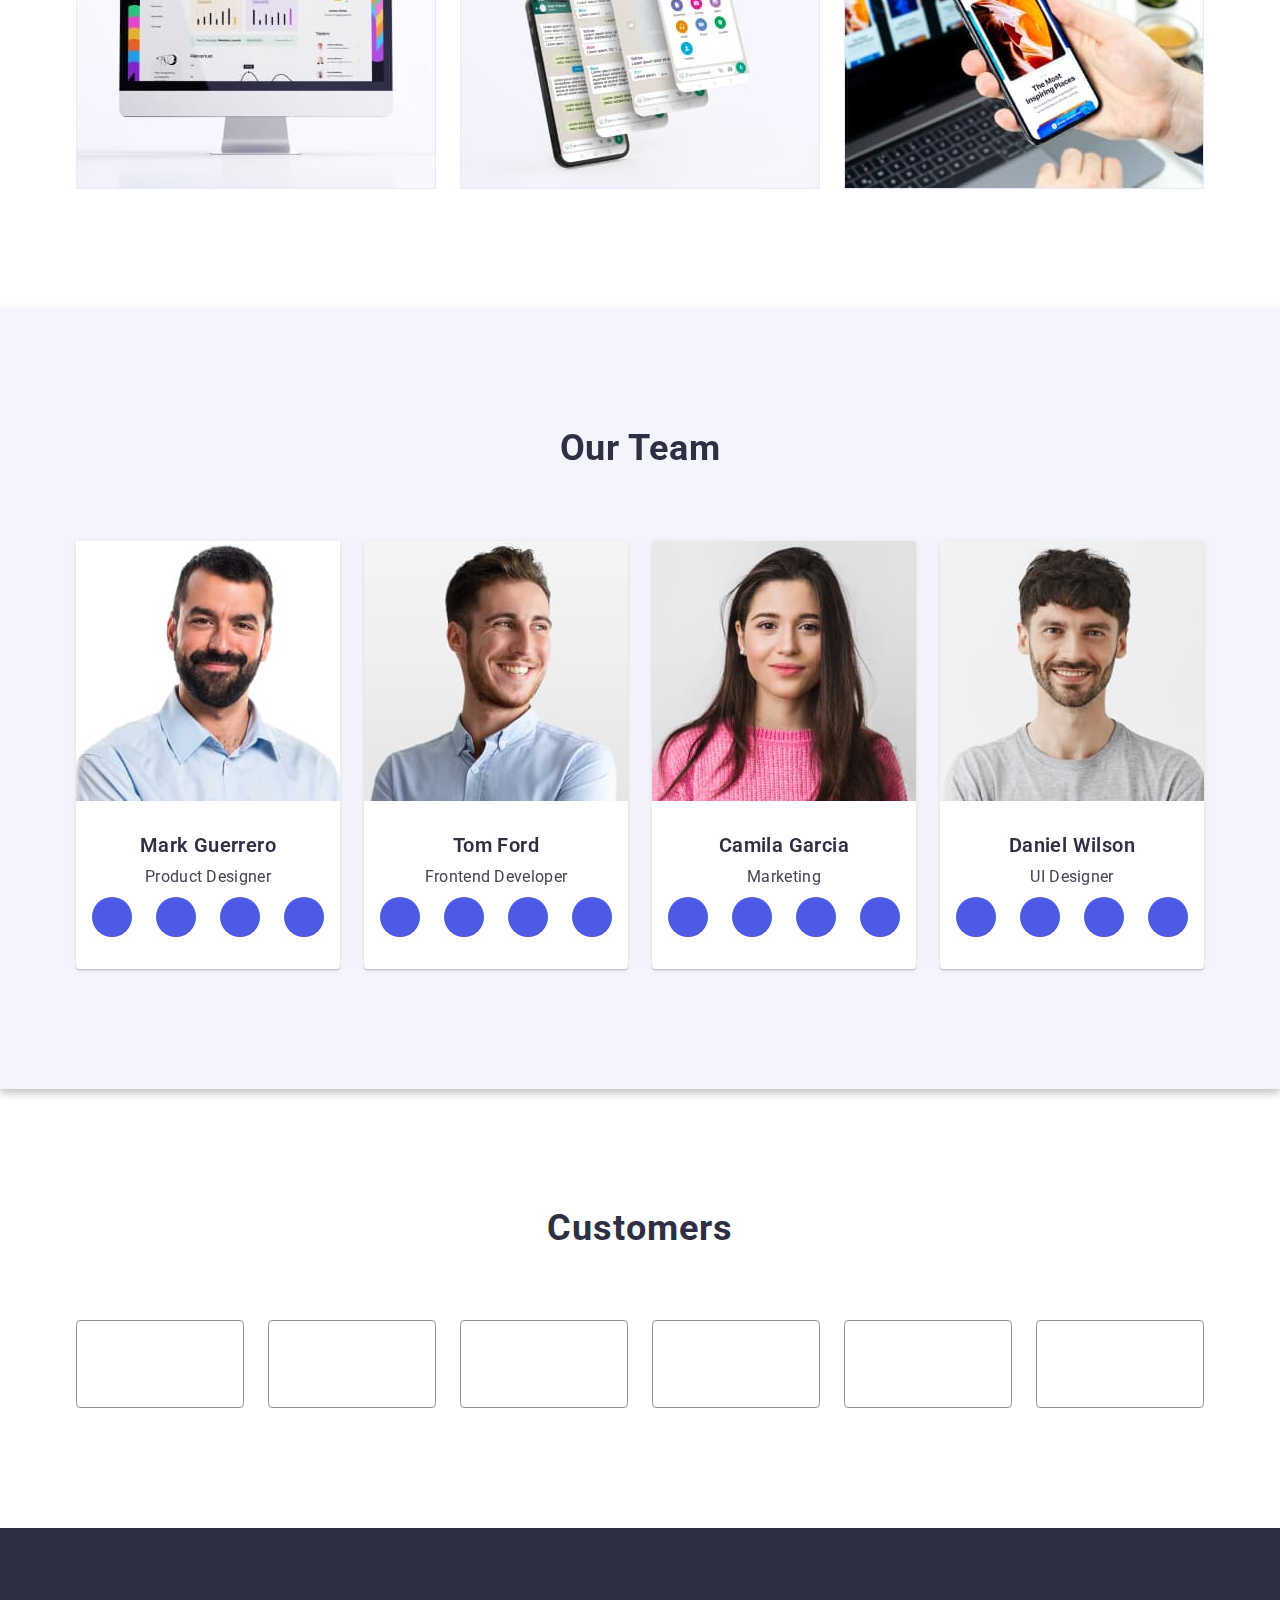
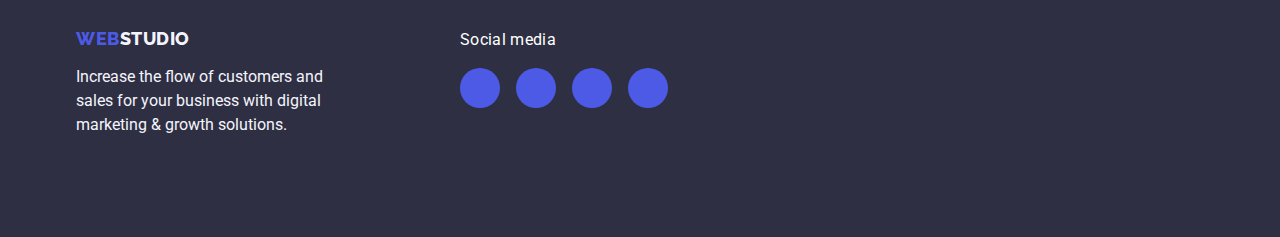
==== commit e882fea7: "..." ====
--- a/index.html
+++ b/index.html
@@ -73,7 +73,7 @@
             <li class="item-advantages">
               <div class="icon-advantages">
                 <svg width="64" height="64">
-                  <use href="./images-studio/icons.svg#icon-antenna"></use>
+                  <use href="./images-studio/icon.svg#icon-antenna"></use>
                 </svg>
               </div>
 
@@ -87,7 +87,7 @@
             <li class="item-advantages item-punctuality">
               <div class="icon-advantages">
                 <svg width="64" height="64">
-                  <use href="./images-studio/icons.svg#icon-clock"></use>
+                  <use href="./images-studio/icon.svg#icon-clock"></use>
                 </svg>
               </div>
 
@@ -101,7 +101,7 @@
             <li class="item-advantages item-deligenc">
               <div class="icon-advantages">
                 <svg width="64" height="64">
-                  <use href="./images-studio/icons.svg#icon-diagram"></use>
+                  <use href="./images-studio/icon.svg#icon-diagram"></use>
                 </svg>
               </div>
 
@@ -115,7 +115,7 @@
             <li class="item-advantages item-technologies">
               <div class="icon-advantages">
                 <svg width="64" height="64">
-                  <use href="./images-studio/icons.svg#icon-astronaut"></use>
+                  <use href="./images-studio/icon.svg#icon-astronaut"></use>
                 </svg>
               </div>
 
@@ -194,30 +194,30 @@
                 <p class="text-team">Product Designer</p>
                 <ul class="list list-social">
                   <li class="item-social">
-                    <a href="" class="social-link">
-                      <svg class="team-social-icons" width="16" height="16">
-                        <use href="./images-studio/icons.svg#icon-instagram-2"></use>
-                      </svg>
-                    </a>
-                  </li>
-                  <li>
-                    <a href="" class="social-link">
-                      <svg class="team-social-icons" width="16" height="16">
-                        <use href="./images-studio/icons.svg#icon-twitter-1"></use>
-                      </svg>
-                    </a>
-                  </li>
-                  <li>
-                    <a href="" class="social-link">
-                      <svg class="team-social-icons" width="16" height="16">
-                        <use href="./images-studio/icons.svg#icon-facebook"></use>
-                      </svg>
-                    </a>
-                  </li>
-                  <li>
-                    <a href="" class="social-link">
-                      <svg class="team-social-icons" width="16" height="16">
-                        <use href="./images-studio/icons.svg#icon-linkedin-1"></use>
+                    <a class="social-link" href="">
+                      <svg class="team-social-icons" width="16" height="16">
+                        <use href="./images-studio/icon.svg#icon-instagram-2"></use>
+                      </svg>
+                    </a>
+                  </li>
+                  <li class="item-social">
+                    <a class="social-link" href="">
+                      <svg class="team-social-icons" width="16" height="16">
+                        <use href="./images-studio/icon.svg#icon-twitter-1"></use>
+                      </svg>
+                    </a>
+                  </li>
+                  <li class="item-social">
+                    <a class="social-link" href="">
+                      <svg class="team-social-icons" width="16" height="16">
+                        <use href="./images-studio/icon.svg#icon-facebook"></use>
+                      </svg>
+                    </a>
+                  </li>
+                  <li class="item-social">
+                    <a class="social-link" href="">
+                      <svg class="team-social-icons" width="16" height="16">
+                        <use href="./images-studio/icon.svg#icon-linkedin-1"></use>
                       </svg>
                     </a>
                   </li>
@@ -237,30 +237,30 @@
                 <p class="text-team">Frontend Developer</p>
                 <ul class="list list-social">
                   <li class="item-social">
-                    <a href="" class="social-link">
-                      <svg class="team-social-icons" width="16" height="16">
-                        <use href="./images-studio/icons.svg#icon-instagram-2"></use>
-                      </svg>
-                    </a>
-                  </li>
-                  <li>
-                    <a href="" class="social-link">
-                      <svg class="team-social-icons" width="16" height="16">
-                        <use href="./images-studio/icons.svg#icon-twitter-1"></use>
-                      </svg>
-                    </a>
-                  </li>
-                  <li>
-                    <a href="" class="social-link">
-                      <svg class="team-social-icons" width="16" height="16">
-                        <use href="./images-studio/icons.svg#icon-facebook"></use>
-                      </svg>
-                    </a>
-                  </li>
-                  <li>
-                    <a href="" class="social-link">
-                      <svg class="team-social-icons" width="16" height="16">
-                        <use href="./images-studio/icons.svg#icon-linkedin-1"></use>
+                    <a class="social-link" href="">
+                      <svg class="team-social-icons" width="16" height="16">
+                        <use href="./images-studio/icon.svg#icon-instagram-2"></use>
+                      </svg>
+                    </a>
+                  </li>
+                  <li class="item-social">
+                    <a class="social-link" href="">
+                      <svg class="team-social-icons" width="16" height="16">
+                        <use href="./images-studio/icon.svg#icon-twitter-1"></use>
+                      </svg>
+                    </a>
+                  </li>
+                  <li class="item-social">
+                    <a class="social-link" href="">
+                      <svg class="team-social-icons" width="16" height="16">
+                        <use href="./images-studio/icon.svg#icon-facebook"></use>
+                      </svg>
+                    </a>
+                  </li>
+                  <li class="item-social">
+                    <a class="social-link" href="">
+                      <svg class="team-social-icons" width="16" height="16">
+                        <use href="./images-studio/icon.svg#icon-linkedin-1"></use>
                       </svg>
                     </a>
                   </li>
@@ -280,30 +280,30 @@
                 <p class="text-team">Marketing</p>
                 <ul class="list list-social">
                   <li class="item-social">
+                    <a class="social-link" href="">
+                      <svg class="team-social-icons" width="16" height="16">
+                        <use href="./images-studio/icon.svg#icon-instagram-2"></use>
+                      </svg>
+                    </a>
+                  </li>
+                  <li class="item-social">
+                    <a class="social-link" href="">
+                      <svg class="team-social-icons" width="16" height="16">
+                        <use href="./images-studio/icon.svg#icon-twitter-1"></use>
+                      </svg>
+                    </a>
+                  </li>
+                  <li class="item-social">
                     <a href="" class="social-link">
                       <svg class="team-social-icons" width="16" height="16">
-                        <use href="./images-studio/icons.svg#icon-instagram-2"></use>
-                      </svg>
-                    </a>
-                  </li>
-                  <li>
-                    <a href="" class="social-link">
-                      <svg class="team-social-icons" width="16" height="16">
-                        <use href="./images-studio/icons.svg#icon-twitter-1"></use>
-                      </svg>
-                    </a>
-                  </li>
-                  <li>
-                    <a href="" class="social-link">
-                      <svg class="team-social-icons" width="16" height="16">
-                        <use href="./images-studio/icons.svg#icon-facebook"></use>
-                      </svg>
-                    </a>
-                  </li>
-                  <li>
-                    <a href="" class="social-link">
-                      <svg class="team-social-icons" width="16" height="16">
-                        <use href="./images-studio/icons.svg#icon-linkedin-1"></use>
+                        <use href="./images-studio/icon.svg#icon-facebook"></use>
+                      </svg>
+                    </a>
+                  </li>
+                  <li class="item-social">
+                    <a class="social-link" href="">
+                      <svg class="team-social-icons" width="16" height="16">
+                        <use href="./images-studio/icon.svg#icon-linkedin-1"></use>
                       </svg>
                     </a>
                   </li>
@@ -323,30 +323,30 @@
                 <p class="text-team">UI Designer</p>
                 <ul class="list list-social">
                   <li class="item-social">
-                    <a href="" class="social-link">
-                      <svg class="team-social-icons" width="16" height="16">
-                        <use href="./images-studio/icons.svg#icon-instagram-2"></use>
-                      </svg>
-                    </a>
-                  </li>
-                  <li>
-                    <a href="" class="social-link">
-                      <svg class="team-social-icons" width="16" height="16">
-                        <use href="./images-studio/icons.svg#icon-twitter-1"></use>
-                      </svg>
-                    </a>
-                  </li>
-                  <li>
-                    <a href="" class="social-link">
-                      <svg class="team-social-icons" width="16" height="16">
-                        <use href="./images-studio/icons.svg#icon-facebook"></use>
-                      </svg>
-                    </a>
-                  </li>
-                  <li>
-                    <a href="" class="social-link">
-                      <svg class="team-social-icons" width="16" height="16">
-                        <use href="./images-studio/icons.svg#icon-linkedin-1"></use>
+                    <a class="social-link" href="">
+                      <svg class="team-social-icons" width="16" height="16">
+                        <use href="./images-studio/icon.svg#icon-instagram-2"></use>
+                      </svg>
+                    </a>
+                  </li>
+                  <li class="item-social">
+                    <a class="social-link" href="">
+                      <svg class="team-social-icons" width="16" height="16">
+                        <use href="./images-studio/icon.svg#icon-twitter-1"></use>
+                      </svg>
+                    </a>
+                  </li>
+                  <li class="item-social">
+                    <a class="social-link" href="">
+                      <svg class="team-social-icons" width="16" height="16">
+                        <use href="./images-studio/icon.svg#icon-facebook"></use>
+                      </svg>
+                    </a>
+                  </li>
+                  <li class="item-social">
+                    <a class="social-link" href="">
+                      <svg class="team-social-icons" width="16" height="16">
+                        <use href="./images-studio/icon.svg#icon-linkedin-1"></use>
                       </svg>
                     </a>
                   </li>
@@ -360,53 +360,53 @@
       <!-- section CuSTOMERS  -->
       <section class="section-customers">
         <div class="container">
-          <h2 class="titel-customers">Customers</h2>
+          <h2 class="customer-titel">Customers</h2>
 
           <ul class="list customers-list">
             <li class="item-customers">
               <a class="customer-link" href="">
                 <svg class="icon-customers" width="104" height="56">
-                  <use href="./images-studio/icons.svg#icon-group"></use>
-                </svg>
-              </a>
-            </li>
-
-            <li class="item-customers">
-              <a class="customer-link" href="">
-                <svg class="icon-customers" width="104" height="56">
-                  <use href="./images-studio/icons.svg#icon-group-1"></use>
-                </svg>
-              </a>
-            </li>
-
-            <li class="item-customers">
-              <a class="customer-link" href="">
-                <svg class="icon-customers" width="104" height="56">
-                  <use href="./images-studio/icons.svg#icon-group-2"></use>
-                </svg>
-              </a>
-            </li>
-
-            <li class="item-customers">
-              <a class="customer-link" href="">
-                <svg class="icon-customers" width="104" height="56">
-                  <use href="./images-studio/icons.svg#icon-group-3"></use>
-                </svg>
-              </a>
-            </li>
-
-            <li class="item-customers">
-              <a class="customer-link" href="">
-                <svg class="icon-customers" width="104" height="56">
-                  <use href="./images-studio/icons.svg#icon-group-4"></use>
-                </svg>
-              </a>
-            </li>
-
-            <li class="item-customers">
-              <a class="customer-link" href="">
-                <svg class="icon-customers" class="" width="104" height="56">
-                  <use href="./images-studio/icons.svg#icon-group-5"></use>
+                  <use href="./images-studio/icon.svg#icon-group"></use>
+                </svg>
+              </a>
+            </li>
+
+            <li class="item-customers">
+              <a class="customer-link" href="">
+                <svg class="icon-customers" width="104" height="56">
+                  <use href="./images-studio/icon.svg#icon-group-1"></use>
+                </svg>
+              </a>
+            </li>
+
+            <li class="item-customers">
+              <a class="customer-link" href="">
+                <svg class="icon-customers" width="104" height="56">
+                  <use href="./images-studio/icon.svg#icon-group-2"></use>
+                </svg>
+              </a>
+            </li>
+
+            <li class="item-customers">
+              <a class="customer-link" href="">
+                <svg class="icon-customers" width="104" height="56">
+                  <use href="./images-studio/icon.svg#icon-group-3"></use>
+                </svg>
+              </a>
+            </li>
+
+            <li class="item-customers">
+              <a class="customer-link" href="">
+                <svg class="icon-customers" width="104" height="56">
+                  <use href="./images-studio/icon.svg#icon-group-4"></use>
+                </svg>
+              </a>
+            </li>
+
+            <li class="item-customers">
+              <a class="customer-link" href="">
+                <svg class="icon-customers" width="104" height="56">
+                  <use href="./images-studio/icon.svg#icon-group-5"></use>
                 </svg>
               </a>
             </li>
@@ -432,29 +432,29 @@
           <ul class="list list-footer-social">
             <li class="item-social">
               <a href="" class="footer-social-link">
-                <svg width="24" height="24">
-                  <use href="./images-studio/icons.svg#icon-instagram-2"></use>
-                </svg>
-              </a>
-            </li>
-            <li>
-              <a href="" class="footer-social-link">
-                <svg width="24" height="24">
-                  <use href="./images-studio/icons.svg#icon-twitter-1"></use>
-                </svg>
-              </a>
-            </li>
-            <li>
-              <a href="" class="footer-social-link">
-                <svg width="24" height="24">
-                  <use href="./images-studio/icons.svg#icon-facebook"></use>
+                <svg class="footer-icon" width="24" height="24">
+                  <use href="./images-studio/icon.svg#icon-instagram-2"></use>
                 </svg>
               </a>
             </li>
             <li class="item-social">
               <a href="" class="footer-social-link">
-                <svg width="24" height="24">
-                  <use href="./images-studio/icons.svg#icon-linkedin-1"></use>
+                <svg class="footer-icon" width="24" height="24">
+                  <use href="./images-studio/icon.svg#icon-twitter-1"></use>
+                </svg>
+              </a>
+            </li>
+            <li class="item-social">
+              <a href="" class="footer-social-link">
+                <svg class="footer-icon" width="24" height="24">
+                  <use href="./images-studio/icon.svg#icon-facebook"></use>
+                </svg>
+              </a>
+            </li>
+            <li class="item-social">
+              <a href="" class="footer-social-link">
+                <svg class="footer-icon" width="24" height="24">
+                  <use href="./images-studio/icon.svg#icon-linkedin-1"></use>
                 </svg>
               </a>
             </li>
--- a/css/styles.css
+++ b/css/styles.css
@@ -472,8 +472,13 @@
     color: var(--main-light-color);
 }
 
+.social-link:hover,
+.social-link:focus {
+    background-color: var(--header-color-hover);
+}
+
 .team-social-icons {
-    fill: currentColor;
+    fill: var(--secondory-footer-color);
 }
 
 .section-customers {
@@ -482,24 +487,9 @@
     margin: 0 auto;
 }
 
-.customers {
-
-    /* padding: 16px 32px; */
-    /* width: 168px;
-    height: 88px; */
-    /* border: 1px solid #8E8F99; */
-    /* border-radius: 4px;
-    fill: #8E8F99; */
-    outline: 1px solid red;
-}
-
-/* 
-.customers:hover {
-    fill: #404BBF;
-    border: 1px solid#404BBF;
-} */
-
-.titel-customers {
+
+
+.customer-titel {
     margin-bottom: 72px;
 
     font-weight: 700;
@@ -605,10 +595,6 @@
     gap: 120px;
 }
 
-/* .footer-container-right {
-    margin-left: 120px;
-} */
-
 .text-social-media {
     margin-bottom: 16px;
     font-weight: 600px;
@@ -638,4 +624,8 @@
 .footer-social-link:hover,
 .footer-social-link:focus {
     background-color: var(--green-color);
+}
+
+.footer-icon {
+    fill: var(--bgr-color-icon);
 }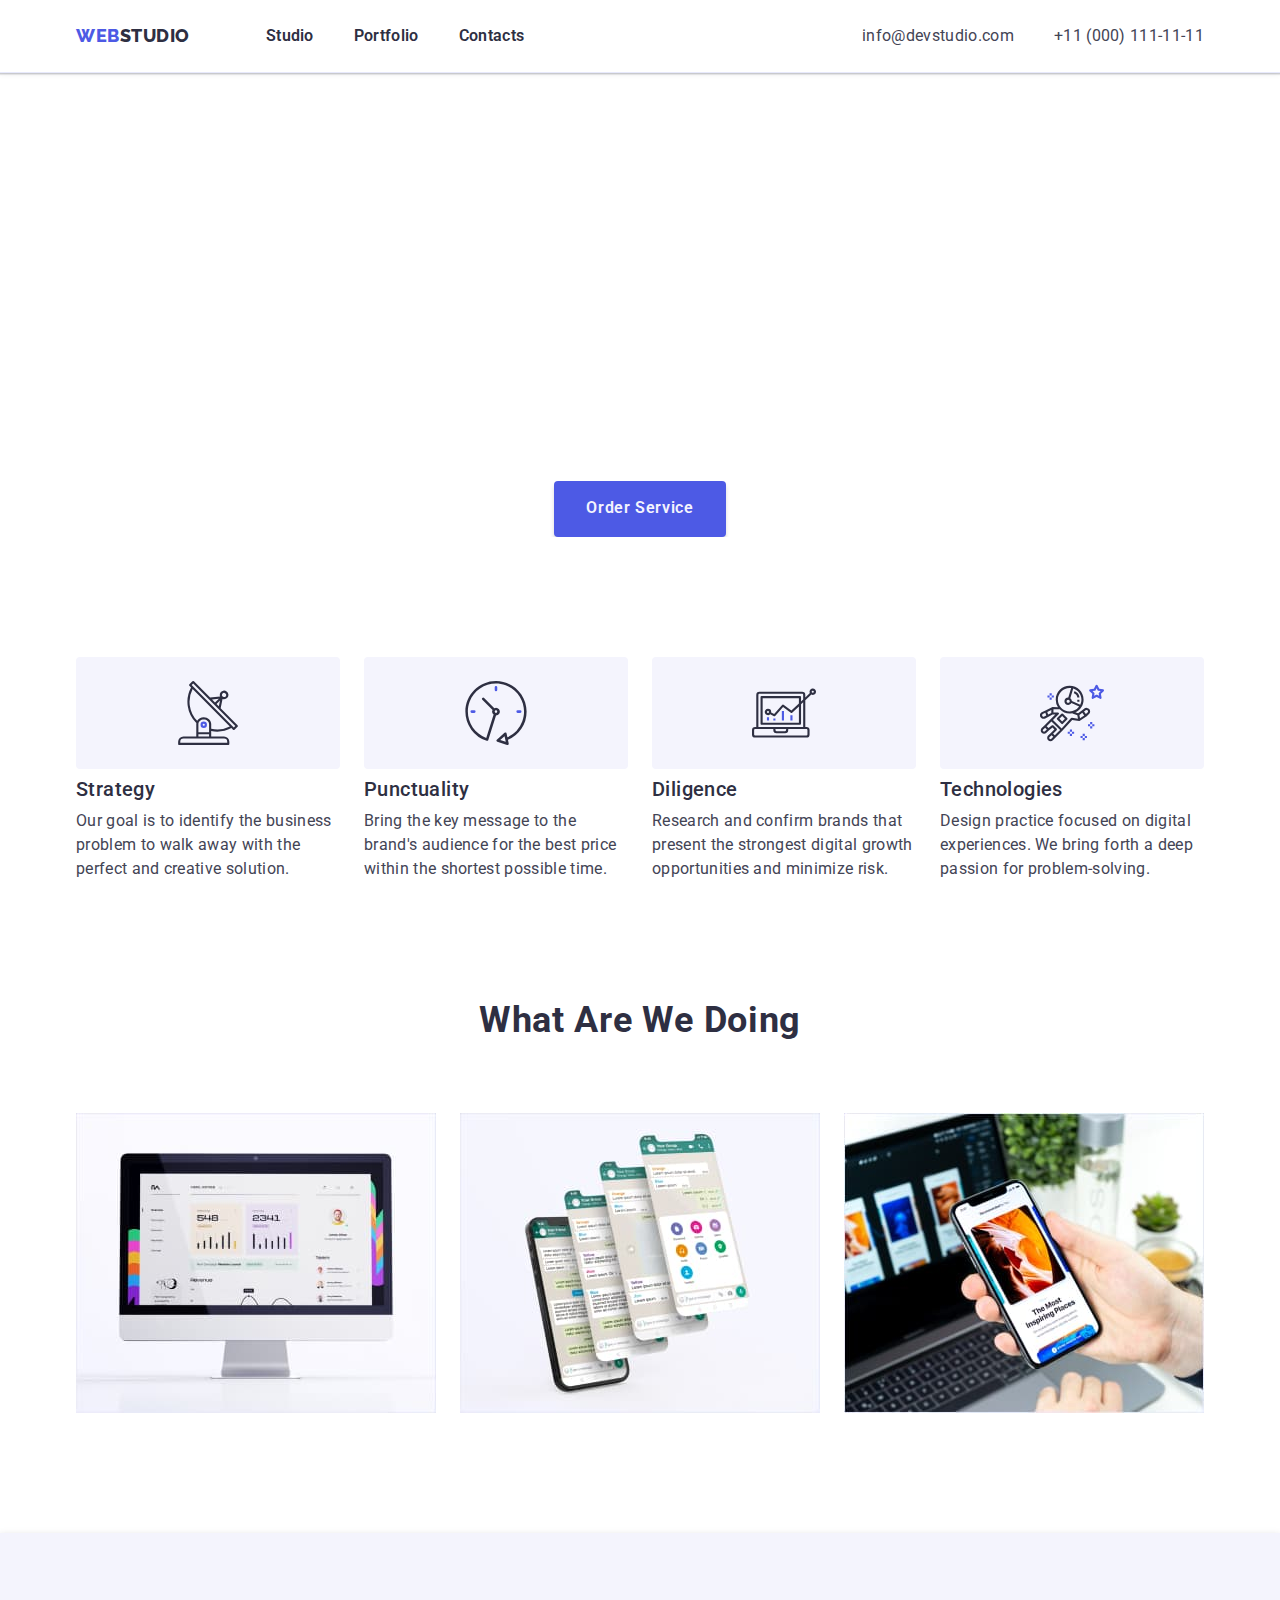
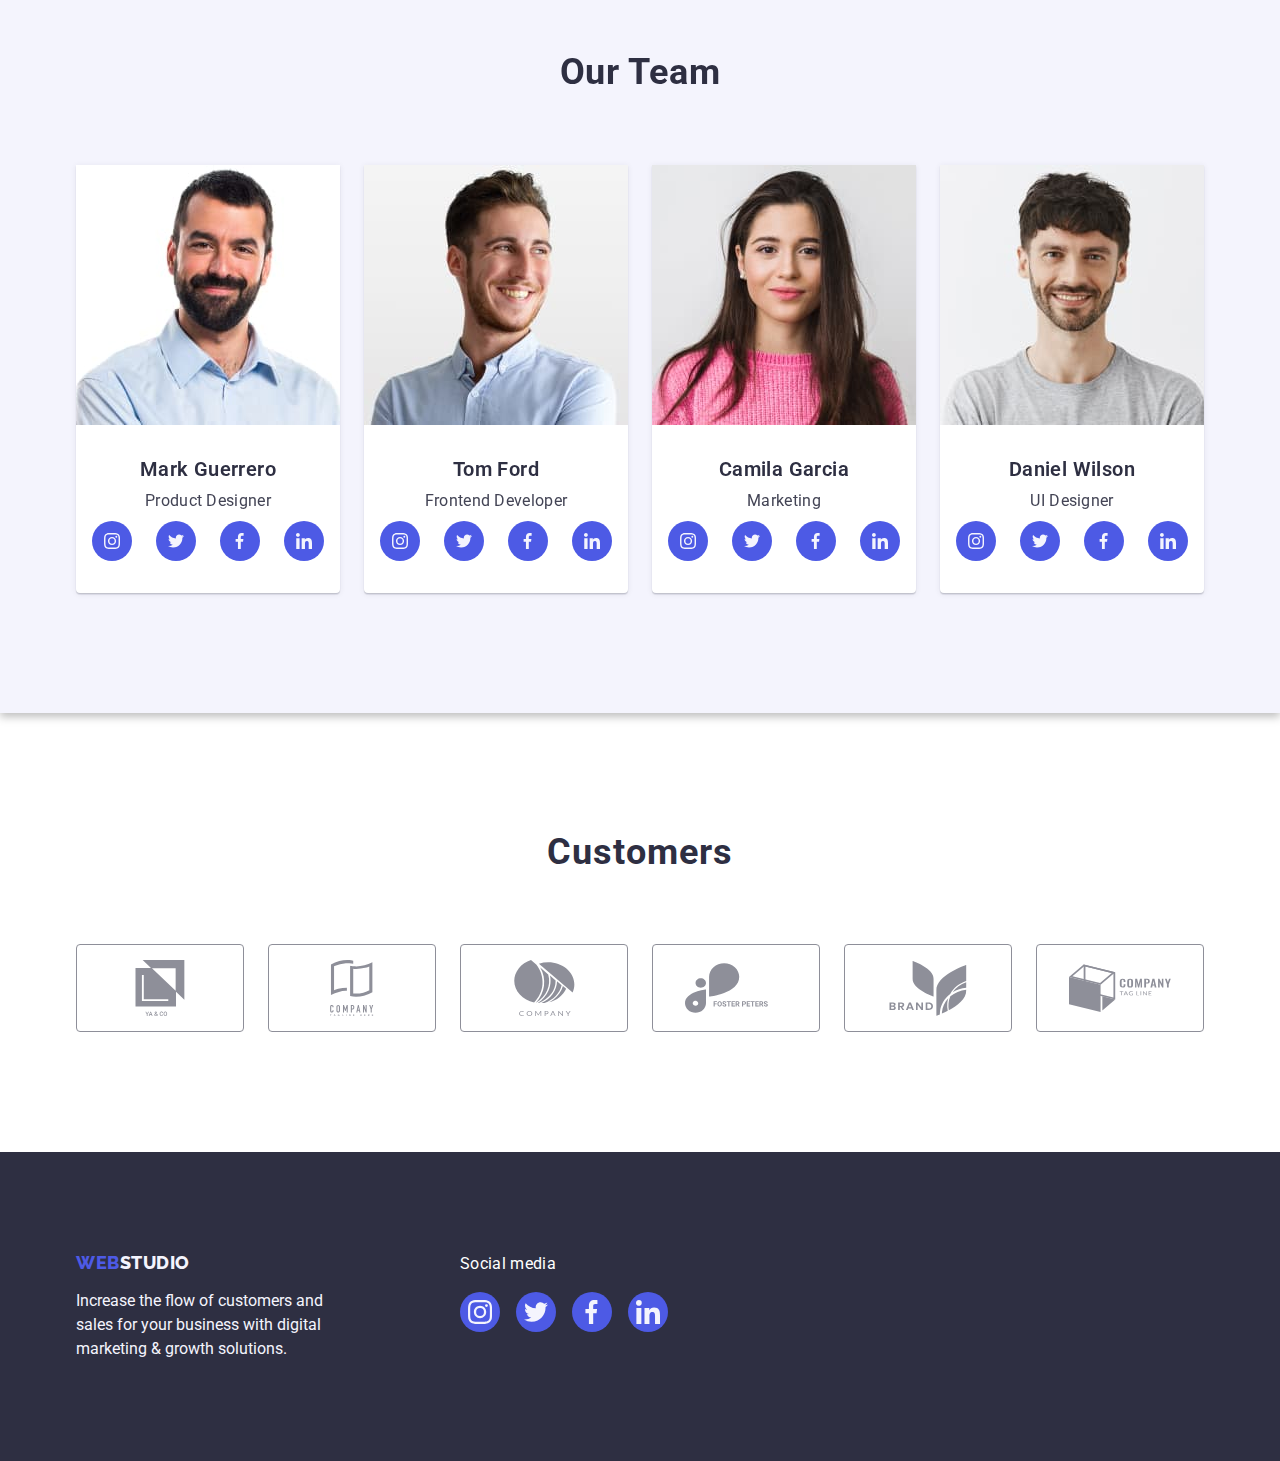
==== commit a68b425a: "...." ====
--- a/index.html
+++ b/index.html
@@ -54,7 +54,7 @@
     <main>
       <!-- Section Hero -->
 
-      <section class="section section-hero">
+      <section class="section hero-section">
         <div class="container container-hero">
           <h1 class="title-hero">
             Effective Solutions<br />
@@ -73,7 +73,7 @@
             <li class="item-advantages">
               <div class="icon-advantages">
                 <svg width="64" height="64">
-                  <use href="./images-studio/icon.svg#icon-antenna"></use>
+                  <use href="./images/icon.svg#icon-antenna"></use>
                 </svg>
               </div>
 
@@ -87,7 +87,7 @@
             <li class="item-advantages item-punctuality">
               <div class="icon-advantages">
                 <svg width="64" height="64">
-                  <use href="./images-studio/icon.svg#icon-clock"></use>
+                  <use href="./images/icon.svg#icon-clock"></use>
                 </svg>
               </div>
 
@@ -101,7 +101,7 @@
             <li class="item-advantages item-deligenc">
               <div class="icon-advantages">
                 <svg width="64" height="64">
-                  <use href="./images-studio/icon.svg#icon-diagram"></use>
+                  <use href="./images/icon.svg#icon-diagram"></use>
                 </svg>
               </div>
 
@@ -115,7 +115,7 @@
             <li class="item-advantages item-technologies">
               <div class="icon-advantages">
                 <svg width="64" height="64">
-                  <use href="./images-studio/icon.svg#icon-astronaut"></use>
+                  <use href="./images/icon.svg#icon-astronaut"></use>
                 </svg>
               </div>
 
@@ -137,7 +137,7 @@
           <ul class="list list-whatdoing">
             <li class="item-whatdoing">
               <img
-                src="./images-studio/what-doing/img1.jpg"
+                src="./images/what-doing/img1.jpg"
                 width="360"
                 height="300"
                 alt="computer monitor wiht open website"
@@ -146,7 +146,7 @@
 
             <li class="item-whatdoing">
               <img
-                src="./images-studio/what-doing/img2.jpg"
+                src="./images/what-doing/img2.jpg"
                 width="360"
                 height="300"
                 alt="phone wiht chatting app"
@@ -155,7 +155,7 @@
 
             <li class="item-whatdoing">
               <img
-                src="./images-studio/what-doing/img3.jpg"
+                src="./images/what-doing/img3.jpg"
                 width="360"
                 height="300"
                 alt="phone wiht wallpaper app"
@@ -172,11 +172,7 @@
 
           <ul class="list list-ourteam">
             <li class="item-team">
-              <img
-                src="./images-studio/our-team/mark.jpg"
-                width="264"
-                alt="photos of our employees"
-              />
+              <img src="./images/our-team/mark.jpg" width="264" alt="photos of our employees" />
               <div class="div-team">
                 <!-- <h3 class="subtitle-team">Mark Guerrero</h3>
                 <p class="text-team">Product Designer</p>
@@ -196,28 +192,28 @@
                   <li class="item-social">
                     <a class="social-link" href="">
                       <svg class="team-social-icons" width="16" height="16">
-                        <use href="./images-studio/icon.svg#icon-instagram-2"></use>
-                      </svg>
-                    </a>
-                  </li>
-                  <li class="item-social">
-                    <a class="social-link" href="">
-                      <svg class="team-social-icons" width="16" height="16">
-                        <use href="./images-studio/icon.svg#icon-twitter-1"></use>
-                      </svg>
-                    </a>
-                  </li>
-                  <li class="item-social">
-                    <a class="social-link" href="">
-                      <svg class="team-social-icons" width="16" height="16">
-                        <use href="./images-studio/icon.svg#icon-facebook"></use>
-                      </svg>
-                    </a>
-                  </li>
-                  <li class="item-social">
-                    <a class="social-link" href="">
-                      <svg class="team-social-icons" width="16" height="16">
-                        <use href="./images-studio/icon.svg#icon-linkedin-1"></use>
+                        <use href="./images/icon.svg#icon-instagram-2"></use>
+                      </svg>
+                    </a>
+                  </li>
+                  <li class="item-social">
+                    <a class="social-link" href="">
+                      <svg class="team-social-icons" width="16" height="16">
+                        <use href="./images/icon.svg#icon-twitter-1"></use>
+                      </svg>
+                    </a>
+                  </li>
+                  <li class="item-social">
+                    <a class="social-link" href="">
+                      <svg class="team-social-icons" width="16" height="16">
+                        <use href="./images/icon.svg#icon-facebook"></use>
+                      </svg>
+                    </a>
+                  </li>
+                  <li class="item-social">
+                    <a class="social-link" href="">
+                      <svg class="team-social-icons" width="16" height="16">
+                        <use href="./images/icon.svg#icon-linkedin-1"></use>
                       </svg>
                     </a>
                   </li>
@@ -227,7 +223,7 @@
 
             <li class="item-team">
               <img
-                src="./images-studio/our-team/tom.jpg"
+                src="./images/our-team/tom.jpg"
                 width="264"
                 height="260"
                 alt="photos of our employees"
@@ -239,28 +235,28 @@
                   <li class="item-social">
                     <a class="social-link" href="">
                       <svg class="team-social-icons" width="16" height="16">
-                        <use href="./images-studio/icon.svg#icon-instagram-2"></use>
-                      </svg>
-                    </a>
-                  </li>
-                  <li class="item-social">
-                    <a class="social-link" href="">
-                      <svg class="team-social-icons" width="16" height="16">
-                        <use href="./images-studio/icon.svg#icon-twitter-1"></use>
-                      </svg>
-                    </a>
-                  </li>
-                  <li class="item-social">
-                    <a class="social-link" href="">
-                      <svg class="team-social-icons" width="16" height="16">
-                        <use href="./images-studio/icon.svg#icon-facebook"></use>
-                      </svg>
-                    </a>
-                  </li>
-                  <li class="item-social">
-                    <a class="social-link" href="">
-                      <svg class="team-social-icons" width="16" height="16">
-                        <use href="./images-studio/icon.svg#icon-linkedin-1"></use>
+                        <use href="./images/icon.svg#icon-instagram-2"></use>
+                      </svg>
+                    </a>
+                  </li>
+                  <li class="item-social">
+                    <a class="social-link" href="">
+                      <svg class="team-social-icons" width="16" height="16">
+                        <use href="./images/icon.svg#icon-twitter-1"></use>
+                      </svg>
+                    </a>
+                  </li>
+                  <li class="item-social">
+                    <a class="social-link" href="">
+                      <svg class="team-social-icons" width="16" height="16">
+                        <use href="./images/icon.svg#icon-facebook"></use>
+                      </svg>
+                    </a>
+                  </li>
+                  <li class="item-social">
+                    <a class="social-link" href="">
+                      <svg class="team-social-icons" width="16" height="16">
+                        <use href="./images/icon.svg#icon-linkedin-1"></use>
                       </svg>
                     </a>
                   </li>
@@ -270,7 +266,7 @@
 
             <li class="item-team">
               <img
-                src="./images-studio/our-team/camila.jpg"
+                src="./images/our-team/camila.jpg"
                 width="264"
                 height="260"
                 alt="photos of our employees"
@@ -282,28 +278,28 @@
                   <li class="item-social">
                     <a class="social-link" href="">
                       <svg class="team-social-icons" width="16" height="16">
-                        <use href="./images-studio/icon.svg#icon-instagram-2"></use>
-                      </svg>
-                    </a>
-                  </li>
-                  <li class="item-social">
-                    <a class="social-link" href="">
-                      <svg class="team-social-icons" width="16" height="16">
-                        <use href="./images-studio/icon.svg#icon-twitter-1"></use>
+                        <use href="./images/icon.svg#icon-instagram-2"></use>
+                      </svg>
+                    </a>
+                  </li>
+                  <li class="item-social">
+                    <a class="social-link" href="">
+                      <svg class="team-social-icons" width="16" height="16">
+                        <use href="./images/icon.svg#icon-twitter-1"></use>
                       </svg>
                     </a>
                   </li>
                   <li class="item-social">
                     <a href="" class="social-link">
                       <svg class="team-social-icons" width="16" height="16">
-                        <use href="./images-studio/icon.svg#icon-facebook"></use>
-                      </svg>
-                    </a>
-                  </li>
-                  <li class="item-social">
-                    <a class="social-link" href="">
-                      <svg class="team-social-icons" width="16" height="16">
-                        <use href="./images-studio/icon.svg#icon-linkedin-1"></use>
+                        <use href="./images/icon.svg#icon-facebook"></use>
+                      </svg>
+                    </a>
+                  </li>
+                  <li class="item-social">
+                    <a class="social-link" href="">
+                      <svg class="team-social-icons" width="16" height="16">
+                        <use href="./images/icon.svg#icon-linkedin-1"></use>
                       </svg>
                     </a>
                   </li>
@@ -313,7 +309,7 @@
 
             <li class="item-team">
               <img
-                src="./images-studio/our-team/daniel.jpg"
+                src="./images/our-team/daniel.jpg"
                 width="264"
                 height="260"
                 alt="photos of our employees"
@@ -325,28 +321,28 @@
                   <li class="item-social">
                     <a class="social-link" href="">
                       <svg class="team-social-icons" width="16" height="16">
-                        <use href="./images-studio/icon.svg#icon-instagram-2"></use>
-                      </svg>
-                    </a>
-                  </li>
-                  <li class="item-social">
-                    <a class="social-link" href="">
-                      <svg class="team-social-icons" width="16" height="16">
-                        <use href="./images-studio/icon.svg#icon-twitter-1"></use>
-                      </svg>
-                    </a>
-                  </li>
-                  <li class="item-social">
-                    <a class="social-link" href="">
-                      <svg class="team-social-icons" width="16" height="16">
-                        <use href="./images-studio/icon.svg#icon-facebook"></use>
-                      </svg>
-                    </a>
-                  </li>
-                  <li class="item-social">
-                    <a class="social-link" href="">
-                      <svg class="team-social-icons" width="16" height="16">
-                        <use href="./images-studio/icon.svg#icon-linkedin-1"></use>
+                        <use href="./images/icon.svg#icon-instagram-2"></use>
+                      </svg>
+                    </a>
+                  </li>
+                  <li class="item-social">
+                    <a class="social-link" href="">
+                      <svg class="team-social-icons" width="16" height="16">
+                        <use href="./images/icon.svg#icon-twitter-1"></use>
+                      </svg>
+                    </a>
+                  </li>
+                  <li class="item-social">
+                    <a class="social-link" href="">
+                      <svg class="team-social-icons" width="16" height="16">
+                        <use href="./images/icon.svg#icon-facebook"></use>
+                      </svg>
+                    </a>
+                  </li>
+                  <li class="item-social">
+                    <a class="social-link" href="">
+                      <svg class="team-social-icons" width="16" height="16">
+                        <use href="./images/icon.svg#icon-linkedin-1"></use>
                       </svg>
                     </a>
                   </li>
@@ -366,47 +362,47 @@
             <li class="item-customers">
               <a class="customer-link" href="">
                 <svg class="icon-customers" width="104" height="56">
-                  <use href="./images-studio/icon.svg#icon-group"></use>
-                </svg>
-              </a>
-            </li>
-
-            <li class="item-customers">
-              <a class="customer-link" href="">
-                <svg class="icon-customers" width="104" height="56">
-                  <use href="./images-studio/icon.svg#icon-group-1"></use>
-                </svg>
-              </a>
-            </li>
-
-            <li class="item-customers">
-              <a class="customer-link" href="">
-                <svg class="icon-customers" width="104" height="56">
-                  <use href="./images-studio/icon.svg#icon-group-2"></use>
-                </svg>
-              </a>
-            </li>
-
-            <li class="item-customers">
-              <a class="customer-link" href="">
-                <svg class="icon-customers" width="104" height="56">
-                  <use href="./images-studio/icon.svg#icon-group-3"></use>
-                </svg>
-              </a>
-            </li>
-
-            <li class="item-customers">
-              <a class="customer-link" href="">
-                <svg class="icon-customers" width="104" height="56">
-                  <use href="./images-studio/icon.svg#icon-group-4"></use>
-                </svg>
-              </a>
-            </li>
-
-            <li class="item-customers">
-              <a class="customer-link" href="">
-                <svg class="icon-customers" width="104" height="56">
-                  <use href="./images-studio/icon.svg#icon-group-5"></use>
+                  <use href="./images/icon.svg#icon-group"></use>
+                </svg>
+              </a>
+            </li>
+
+            <li class="item-customers">
+              <a class="customer-link" href="">
+                <svg class="icon-customers" width="104" height="56">
+                  <use href="./images/icon.svg#icon-group-1"></use>
+                </svg>
+              </a>
+            </li>
+
+            <li class="item-customers">
+              <a class="customer-link" href="">
+                <svg class="icon-customers" width="104" height="56">
+                  <use href="./images/icon.svg#icon-group-2"></use>
+                </svg>
+              </a>
+            </li>
+
+            <li class="item-customers">
+              <a class="customer-link" href="">
+                <svg class="icon-customers" width="104" height="56">
+                  <use href="./images/icon.svg#icon-group-3"></use>
+                </svg>
+              </a>
+            </li>
+
+            <li class="item-customers">
+              <a class="customer-link" href="">
+                <svg class="icon-customers" width="104" height="56">
+                  <use href="./images/icon.svg#icon-group-4"></use>
+                </svg>
+              </a>
+            </li>
+
+            <li class="item-customers">
+              <a class="customer-link" href="">
+                <svg class="icon-customers" width="104" height="56">
+                  <use href="./images/icon.svg#icon-group-5"></use>
                 </svg>
               </a>
             </li>
@@ -433,28 +429,28 @@
             <li class="item-social">
               <a href="" class="footer-social-link">
                 <svg class="footer-icon" width="24" height="24">
-                  <use href="./images-studio/icon.svg#icon-instagram-2"></use>
+                  <use href="./images/icon.svg#icon-instagram-2"></use>
                 </svg>
               </a>
             </li>
             <li class="item-social">
               <a href="" class="footer-social-link">
                 <svg class="footer-icon" width="24" height="24">
-                  <use href="./images-studio/icon.svg#icon-twitter-1"></use>
+                  <use href="./images/icon.svg#icon-twitter-1"></use>
                 </svg>
               </a>
             </li>
             <li class="item-social">
               <a href="" class="footer-social-link">
                 <svg class="footer-icon" width="24" height="24">
-                  <use href="./images-studio/icon.svg#icon-facebook"></use>
+                  <use href="./images/icon.svg#icon-facebook"></use>
                 </svg>
               </a>
             </li>
             <li class="item-social">
               <a href="" class="footer-social-link">
                 <svg class="footer-icon" width="24" height="24">
-                  <use href="./images-studio/icon.svg#icon-linkedin-1"></use>
+                  <use href="./images/icon.svg#icon-linkedin-1"></use>
                 </svg>
               </a>
             </li>
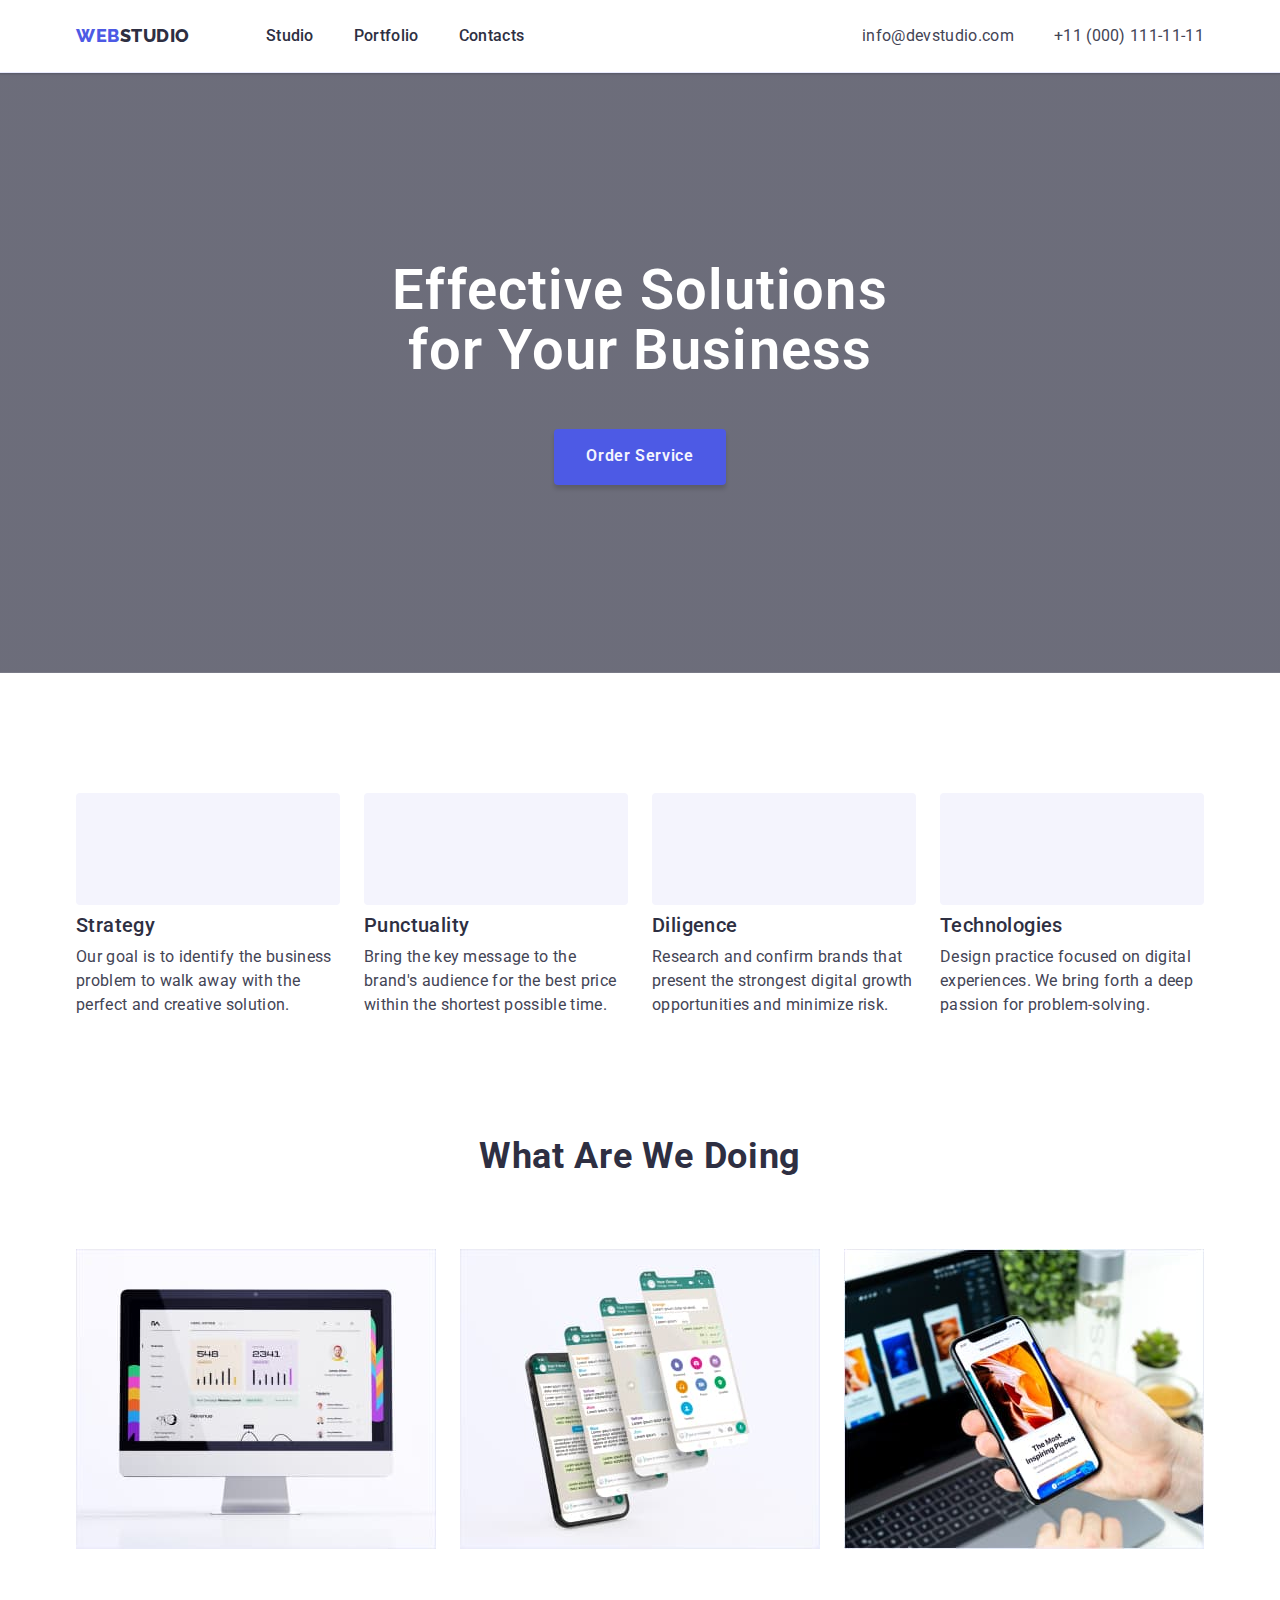
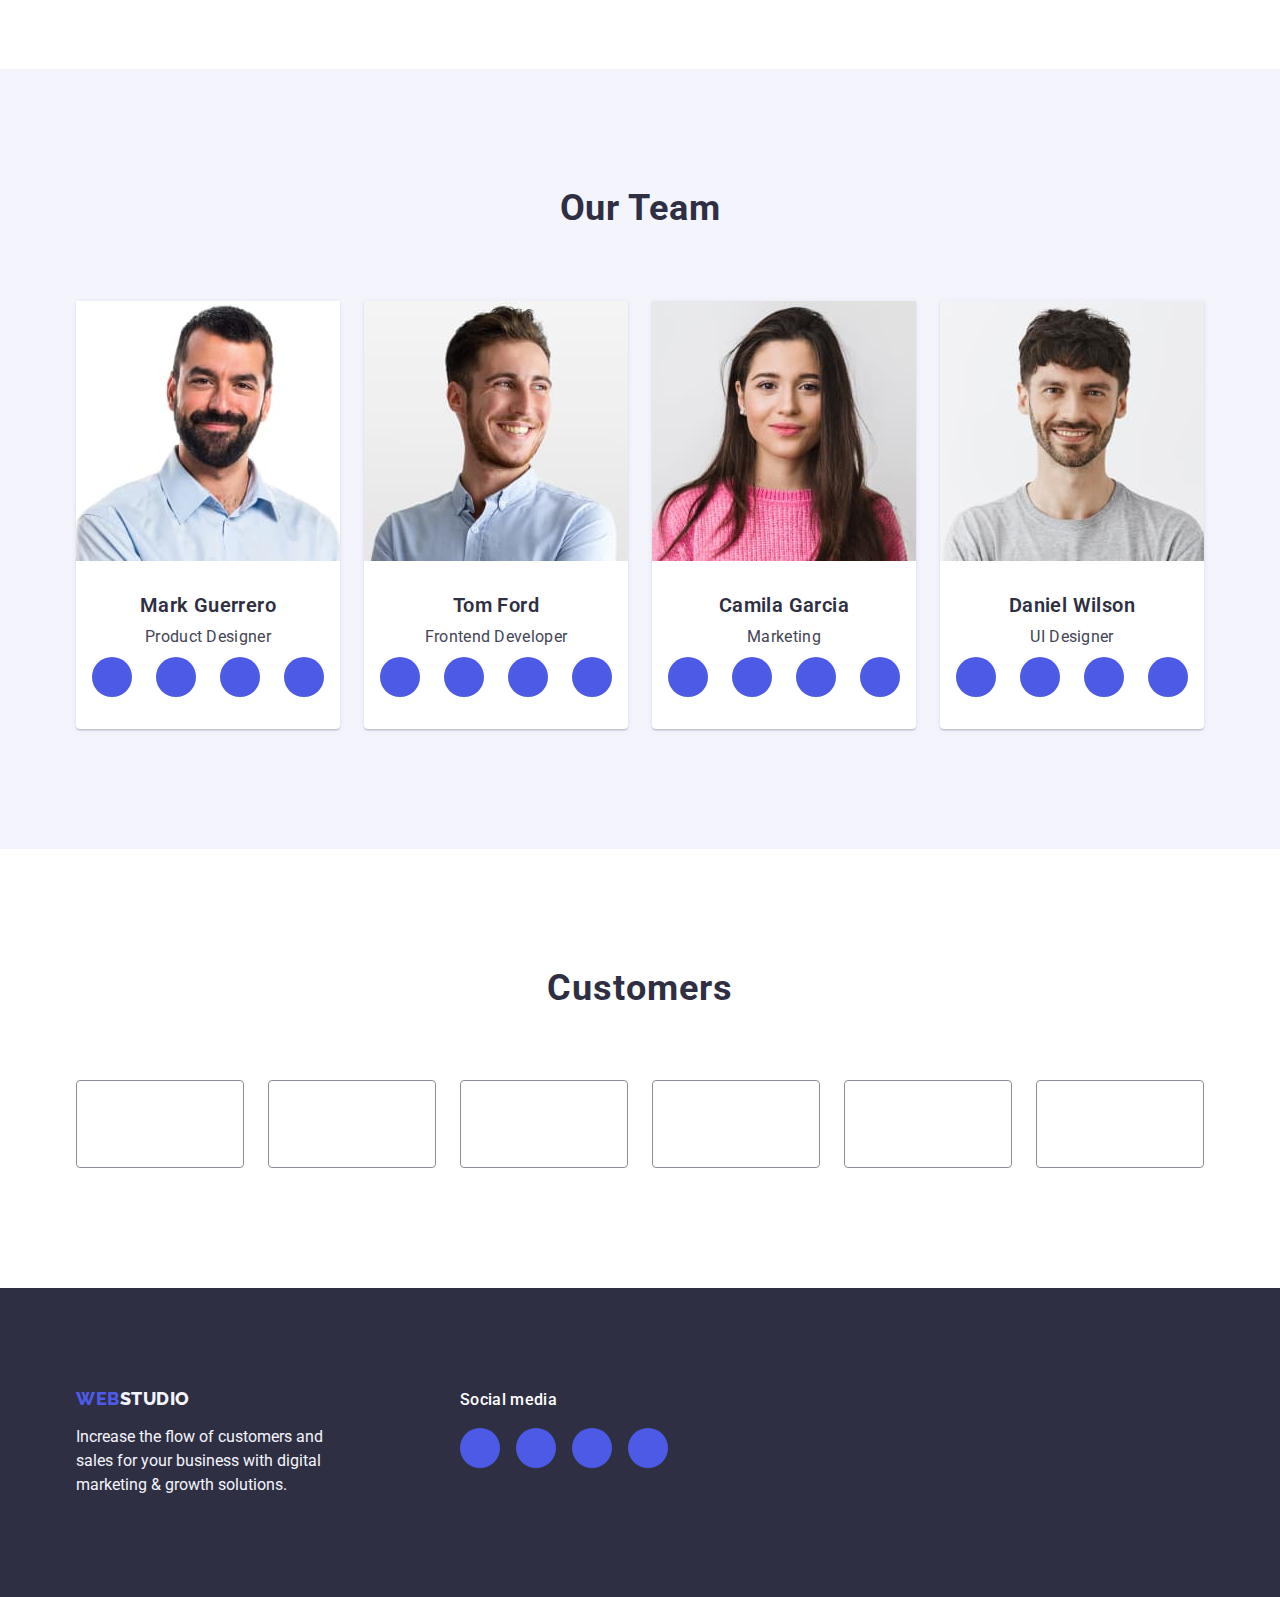
==== commit 12b137f8: "..." ====
--- a/index.html
+++ b/index.html
@@ -54,7 +54,7 @@
     <main>
       <!-- Section Hero -->
 
-      <section class="section hero-section">
+      <section class="hero-section">
         <div class="container container-hero">
           <h1 class="title-hero">
             Effective Solutions<br />
@@ -65,7 +65,7 @@
       </section>
 
       <!-- Section Our advantages -->
-      <section class="section section-advantages">
+      <section class="section-advantages">
         <div class="container">
           <h2 class="visually-hidden">Our advantages</h2>
 
@@ -73,7 +73,7 @@
             <li class="item-advantages">
               <div class="icon-advantages">
                 <svg width="64" height="64">
-                  <use href="./images/icon.svg#icon-antenna"></use>
+                  <use href="./images/icons.svg#icon-antenna"></use>
                 </svg>
               </div>
 
@@ -84,10 +84,10 @@
               </p>
             </li>
 
-            <li class="item-advantages item-punctuality">
+            <li class="item-advantages">
               <div class="icon-advantages">
                 <svg width="64" height="64">
-                  <use href="./images/icon.svg#icon-clock"></use>
+                  <use href="./images/icons.svg#icon-clock"></use>
                 </svg>
               </div>
 
@@ -98,10 +98,10 @@
               </p>
             </li>
 
-            <li class="item-advantages item-deligenc">
+            <li class="item-advantages">
               <div class="icon-advantages">
                 <svg width="64" height="64">
-                  <use href="./images/icon.svg#icon-diagram"></use>
+                  <use href="./images/icons.svg#icon-diagram"></use>
                 </svg>
               </div>
 
@@ -112,10 +112,10 @@
               </p>
             </li>
 
-            <li class="item-advantages item-technologies">
+            <li class="item-advantages">
               <div class="icon-advantages">
                 <svg width="64" height="64">
-                  <use href="./images/icon.svg#icon-astronaut"></use>
+                  <use href="./images/icons.svg#icon-astronaut"></use>
                 </svg>
               </div>
 
@@ -130,7 +130,7 @@
       </section>
 
       <!-- Sction What are we doing-->
-      <section class="section section-whatdoing">
+      <section class="section-whatdoing">
         <div class="container">
           <h2 class="title-doing">What are we doing</h2>
 
@@ -166,7 +166,7 @@
       </section>
 
       <!--Section Our Team -->
-      <section class="section section-ourteam">
+      <section class="section-ourteam">
         <div class="container">
           <h2 class="title-team">Our Team</h2>
 
@@ -192,28 +192,28 @@
                   <li class="item-social">
                     <a class="social-link" href="">
                       <svg class="team-social-icons" width="16" height="16">
-                        <use href="./images/icon.svg#icon-instagram-2"></use>
-                      </svg>
-                    </a>
-                  </li>
-                  <li class="item-social">
-                    <a class="social-link" href="">
-                      <svg class="team-social-icons" width="16" height="16">
-                        <use href="./images/icon.svg#icon-twitter-1"></use>
-                      </svg>
-                    </a>
-                  </li>
-                  <li class="item-social">
-                    <a class="social-link" href="">
-                      <svg class="team-social-icons" width="16" height="16">
-                        <use href="./images/icon.svg#icon-facebook"></use>
-                      </svg>
-                    </a>
-                  </li>
-                  <li class="item-social">
-                    <a class="social-link" href="">
-                      <svg class="team-social-icons" width="16" height="16">
-                        <use href="./images/icon.svg#icon-linkedin-1"></use>
+                        <use href="./images/icons.svg#icon-instagram-2"></use>
+                      </svg>
+                    </a>
+                  </li>
+                  <li class="item-social">
+                    <a class="social-link" href="">
+                      <svg class="team-social-icons" width="16" height="16">
+                        <use href="./images/icons.svg#icon-twitter-1"></use>
+                      </svg>
+                    </a>
+                  </li>
+                  <li class="item-social">
+                    <a class="social-link" href="">
+                      <svg class="team-social-icons" width="16" height="16">
+                        <use href="./images/icons.svg#icon-facebook"></use>
+                      </svg>
+                    </a>
+                  </li>
+                  <li class="item-social">
+                    <a class="social-link" href="">
+                      <svg class="team-social-icons" width="16" height="16">
+                        <use href="./images/icons.svg#icon-linkedin-1"></use>
                       </svg>
                     </a>
                   </li>
@@ -235,28 +235,28 @@
                   <li class="item-social">
                     <a class="social-link" href="">
                       <svg class="team-social-icons" width="16" height="16">
-                        <use href="./images/icon.svg#icon-instagram-2"></use>
-                      </svg>
-                    </a>
-                  </li>
-                  <li class="item-social">
-                    <a class="social-link" href="">
-                      <svg class="team-social-icons" width="16" height="16">
-                        <use href="./images/icon.svg#icon-twitter-1"></use>
-                      </svg>
-                    </a>
-                  </li>
-                  <li class="item-social">
-                    <a class="social-link" href="">
-                      <svg class="team-social-icons" width="16" height="16">
-                        <use href="./images/icon.svg#icon-facebook"></use>
-                      </svg>
-                    </a>
-                  </li>
-                  <li class="item-social">
-                    <a class="social-link" href="">
-                      <svg class="team-social-icons" width="16" height="16">
-                        <use href="./images/icon.svg#icon-linkedin-1"></use>
+                        <use href="./images/icons.svg#icon-instagram-2"></use>
+                      </svg>
+                    </a>
+                  </li>
+                  <li class="item-social">
+                    <a class="social-link" href="">
+                      <svg class="team-social-icons" width="16" height="16">
+                        <use href="./images/icons.svg#icon-twitter-1"></use>
+                      </svg>
+                    </a>
+                  </li>
+                  <li class="item-social">
+                    <a class="social-link" href="">
+                      <svg class="team-social-icons" width="16" height="16">
+                        <use href="./images/icons.svg#icon-facebook"></use>
+                      </svg>
+                    </a>
+                  </li>
+                  <li class="item-social">
+                    <a class="social-link" href="">
+                      <svg class="team-social-icons" width="16" height="16">
+                        <use href="./images/icons.svg#icon-linkedin-1"></use>
                       </svg>
                     </a>
                   </li>
@@ -278,28 +278,28 @@
                   <li class="item-social">
                     <a class="social-link" href="">
                       <svg class="team-social-icons" width="16" height="16">
-                        <use href="./images/icon.svg#icon-instagram-2"></use>
-                      </svg>
-                    </a>
-                  </li>
-                  <li class="item-social">
-                    <a class="social-link" href="">
-                      <svg class="team-social-icons" width="16" height="16">
-                        <use href="./images/icon.svg#icon-twitter-1"></use>
+                        <use href="./images/icons.svg#icon-instagram-2"></use>
+                      </svg>
+                    </a>
+                  </li>
+                  <li class="item-social">
+                    <a class="social-link" href="">
+                      <svg class="team-social-icons" width="16" height="16">
+                        <use href="./images/icons.svg#icon-twitter-1"></use>
                       </svg>
                     </a>
                   </li>
                   <li class="item-social">
                     <a href="" class="social-link">
                       <svg class="team-social-icons" width="16" height="16">
-                        <use href="./images/icon.svg#icon-facebook"></use>
-                      </svg>
-                    </a>
-                  </li>
-                  <li class="item-social">
-                    <a class="social-link" href="">
-                      <svg class="team-social-icons" width="16" height="16">
-                        <use href="./images/icon.svg#icon-linkedin-1"></use>
+                        <use href="./images/icons.svg#icon-facebook"></use>
+                      </svg>
+                    </a>
+                  </li>
+                  <li class="item-social">
+                    <a class="social-link" href="">
+                      <svg class="team-social-icons" width="16" height="16">
+                        <use href="./images/icons.svg#icon-linkedin-1"></use>
                       </svg>
                     </a>
                   </li>
@@ -321,28 +321,28 @@
                   <li class="item-social">
                     <a class="social-link" href="">
                       <svg class="team-social-icons" width="16" height="16">
-                        <use href="./images/icon.svg#icon-instagram-2"></use>
-                      </svg>
-                    </a>
-                  </li>
-                  <li class="item-social">
-                    <a class="social-link" href="">
-                      <svg class="team-social-icons" width="16" height="16">
-                        <use href="./images/icon.svg#icon-twitter-1"></use>
-                      </svg>
-                    </a>
-                  </li>
-                  <li class="item-social">
-                    <a class="social-link" href="">
-                      <svg class="team-social-icons" width="16" height="16">
-                        <use href="./images/icon.svg#icon-facebook"></use>
-                      </svg>
-                    </a>
-                  </li>
-                  <li class="item-social">
-                    <a class="social-link" href="">
-                      <svg class="team-social-icons" width="16" height="16">
-                        <use href="./images/icon.svg#icon-linkedin-1"></use>
+                        <use href="./images/icons.svg#icon-instagram-2"></use>
+                      </svg>
+                    </a>
+                  </li>
+                  <li class="item-social">
+                    <a class="social-link" href="">
+                      <svg class="team-social-icons" width="16" height="16">
+                        <use href="./images/icons.svg#icon-twitter-1"></use>
+                      </svg>
+                    </a>
+                  </li>
+                  <li class="item-social">
+                    <a class="social-link" href="">
+                      <svg class="team-social-icons" width="16" height="16">
+                        <use href="./images/icons.svg#icon-facebook"></use>
+                      </svg>
+                    </a>
+                  </li>
+                  <li class="item-social">
+                    <a class="social-link" href="">
+                      <svg class="team-social-icons" width="16" height="16">
+                        <use href="./images/icons.svg#icon-linkedin-1"></use>
                       </svg>
                     </a>
                   </li>
@@ -362,47 +362,47 @@
             <li class="item-customers">
               <a class="customer-link" href="">
                 <svg class="icon-customers" width="104" height="56">
-                  <use href="./images/icon.svg#icon-group"></use>
-                </svg>
-              </a>
-            </li>
-
-            <li class="item-customers">
-              <a class="customer-link" href="">
-                <svg class="icon-customers" width="104" height="56">
-                  <use href="./images/icon.svg#icon-group-1"></use>
-                </svg>
-              </a>
-            </li>
-
-            <li class="item-customers">
-              <a class="customer-link" href="">
-                <svg class="icon-customers" width="104" height="56">
-                  <use href="./images/icon.svg#icon-group-2"></use>
-                </svg>
-              </a>
-            </li>
-
-            <li class="item-customers">
-              <a class="customer-link" href="">
-                <svg class="icon-customers" width="104" height="56">
-                  <use href="./images/icon.svg#icon-group-3"></use>
-                </svg>
-              </a>
-            </li>
-
-            <li class="item-customers">
-              <a class="customer-link" href="">
-                <svg class="icon-customers" width="104" height="56">
-                  <use href="./images/icon.svg#icon-group-4"></use>
-                </svg>
-              </a>
-            </li>
-
-            <li class="item-customers">
-              <a class="customer-link" href="">
-                <svg class="icon-customers" width="104" height="56">
-                  <use href="./images/icon.svg#icon-group-5"></use>
+                  <use href="./images/icons.svg#icon-group"></use>
+                </svg>
+              </a>
+            </li>
+
+            <li class="item-customers">
+              <a class="customer-link" href="">
+                <svg class="icon-customers" width="104" height="56">
+                  <use href="./images/icons.svg#icon-group-1"></use>
+                </svg>
+              </a>
+            </li>
+
+            <li class="item-customers">
+              <a class="customer-link" href="">
+                <svg class="icon-customers" width="104" height="56">
+                  <use href="./images/icons.svg#icon-group-2"></use>
+                </svg>
+              </a>
+            </li>
+
+            <li class="item-customers">
+              <a class="customer-link" href="">
+                <svg class="icon-customers" width="104" height="56">
+                  <use href="./images/icons.svg#icon-group-3"></use>
+                </svg>
+              </a>
+            </li>
+
+            <li class="item-customers">
+              <a class="customer-link" href="">
+                <svg class="icon-customers" width="104" height="56">
+                  <use href="./images/icons.svg#icon-group-4"></use>
+                </svg>
+              </a>
+            </li>
+
+            <li class="item-customers">
+              <a class="customer-link" href="">
+                <svg class="icon-customers" width="104" height="56">
+                  <use href="./images/icons.svg#icon-group-5"></use>
                 </svg>
               </a>
             </li>
@@ -429,28 +429,28 @@
             <li class="item-social">
               <a href="" class="footer-social-link">
                 <svg class="footer-icon" width="24" height="24">
-                  <use href="./images/icon.svg#icon-instagram-2"></use>
+                  <use href="./images/icons.svg#icon-instagram-2"></use>
                 </svg>
               </a>
             </li>
             <li class="item-social">
               <a href="" class="footer-social-link">
                 <svg class="footer-icon" width="24" height="24">
-                  <use href="./images/icon.svg#icon-twitter-1"></use>
+                  <use href="./images/icons.svg#icon-twitter-1"></use>
                 </svg>
               </a>
             </li>
             <li class="item-social">
               <a href="" class="footer-social-link">
                 <svg class="footer-icon" width="24" height="24">
-                  <use href="./images/icon.svg#icon-facebook"></use>
+                  <use href="./images/icons.svg#icon-facebook"></use>
                 </svg>
               </a>
             </li>
             <li class="item-social">
               <a href="" class="footer-social-link">
                 <svg class="footer-icon" width="24" height="24">
-                  <use href="./images/icon.svg#icon-linkedin-1"></use>
+                  <use href="./images/icons.svg#icon-linkedin-1"></use>
                 </svg>
               </a>
             </li>
--- a/css/styles.css
+++ b/css/styles.css
@@ -88,6 +88,8 @@
     /* для приховання логічного зоголовка застосовуемо .visually-hidden */
 }
 
+/*  СЕКЦІЯ HEADER умовно шапка сайту*/
+
 .container-header {
     display: flex;
     align-items: center;
@@ -108,8 +110,8 @@
 /* скидання крайньої геометрії тобто марджину за допомогою :not(:last-child) у останьої дити в списку у
 всіх що перед ним марджин залишається (!крайній марджин прибираємо ЗАВЖДИ!) */
 /* 
-.list-nav .item:not(:last-child),
-.list-address .item:not(:last-child) {
+.list-nav>.item:not(:last-child),
+.list-address>.item:not(:last-child) {
     margin-right: 40px; */
 
 
@@ -128,13 +130,6 @@
     gap: 40px;
 
 }
-
-/* .item-header {
-    margin-right: 40px;
-} */
-
-
-
 
 .logotyp {
     font-family: "Raleway", sans-serif;
@@ -151,7 +146,7 @@
 
 
 .header-link {
-    font-weight: 600;
+    font-weight: 500;
     font-size: 16px;
     line-height: 1.5;
     letter-spacing: 0.02em;
@@ -192,9 +187,7 @@
 
 }
 
-/* .item-address {
-    margin-right: 40px;
-} */
+
 
 
 .header-contact {
@@ -205,27 +198,27 @@
 }
 
 
-
-.section-hero {
+/* ГОЛОВНА СЕКЦІЯ  HERO */
+
+.hero-section {
     padding-top: 188px;
     padding-bottom: 188px;
 
     text-align: center;
     max-width: 1440px;
-    min-height: 603px;
     margin-left: auto;
     margin-right: auto;
-    background-image: linear-gradient(rgba(46, 47, 66, 0.7), rgba(46, 47, 66, 0.7)), url(../images/img-name.jpeg), url(../css/hero/people-office.jpg);
+    background-image: url(../images/hero/hero-img.jpg), url(../images/hero/dark-bg.jpg);
     background-repeat: no-repeat;
     background-position: center;
     background-size: cover;
-
-
-
-
     /* розмір секціям ми задаемо через padding якщо наприклад в секції є
 заголовок то відступ в данному випадку рахуються зверху від заголовка 188px 
 і від низу заголовка теж 188px */
+}
+
+.hero-section {
+    background-image: linear-gradient(rgba(46, 47, 66, 0.7), rgba(46, 47, 66, 0.7)), url(../images/hero/hero-img.jpg);
 }
 
 
@@ -245,13 +238,9 @@
     margin-bottom: 48px;
     /* відступи між елементами робимо через (MARGIN)
     в данному випадку це заголовок відступ у низ до кнопки margin-bottom: 48px;*/
-
-    padding-bottom: 48px;
-    padding-top: 192px;
-
-}
-
-/* В СТРОЧНИХ ЄЛЕМЕНТІВ НЕМАЄ ПАРАМЕТРІВ ВЕРХНІХ НИЖНІХ МАРДЖЕНІВ */
+}
+
+
 button {
     height: 56px;
     display: block;
@@ -261,6 +250,10 @@
     box-shadow: 0px 4px 4px rgba(0, 0, 0, 0.15);
     border-radius: 4px;
     padding: 16px 32px
+        /* В СТРОЧНИХ ЄЛЕМЕНТІВ НЕМАЄ ПАРАМЕТРІВ ВЕРХНІХ НИЖНІХ МАРДЖЕНІВ  якщо потрібно
+    задати їм висоти чи ширини робимо з них блочно-сточні задаємо display-inline:block чи
+    просто   display: block; */
+
 }
 
 .btn-hero {
@@ -274,8 +267,7 @@
     color: var(--bgr-color-icon);
     background-color: #4D5AE5;
     border: none;
-
-
+    /* ТАКОЖ КНОПКИ НЕ УНАСЛІДУЮТЬ параметри від батьків тому ім задаємо це окремо */
 }
 
 
@@ -285,6 +277,52 @@
 
 }
 
+/* СЕКЦІЯ ПЕРЕВАГИ */
+
+.section-advantages {
+    padding-top: 120px;
+    padding-bottom: 120px;
+    background-color: var(--main-light-color);
+}
+
+.list-advantages {
+    display: flex;
+    flex-wrap: wrap;
+    /* gap: 24px; */
+    margin-left: -24px;
+
+}
+
+.item-advantages {
+    flex-basis: calc(100% / 4 - 24px);
+    margin-left: 24px;
+    /* width: calc((100% - 3 * 24px) / 4); */
+}
+
+.icon-advantages {
+    display: flex;
+    align-items: center;
+    justify-content: center;
+
+    height: 112px;
+    margin-bottom: 8px;
+    background-size: 264px;
+    background: #F4F4FD;
+    border-radius: 4px;
+}
+
+/* 
+.item-punctuality::before {
+    background-image: url(../css/bgr-img-hero/clock.png);
+}
+
+.item-deligenc::before {
+    background-image: url(../css/bgr-img-hero/diagram.png); 
+}
+
+.item-technologies::before {
+    background-image: url(../css/bgr-img-hero/astronaut.png);
+} */
 
 .title-advantages {
     margin-bottom: 8px;
@@ -341,68 +379,6 @@
 
 
 
-.section-advantages {
-    padding-top: 120px;
-    padding-bottom: 120px;
-    background-color: var(--main-light-color);
-
-
-}
-
-
-.list-advantages {
-    display: flex;
-    flex-wrap: wrap;
-    /* gap: 24px; */
-    margin-left: -24px;
-
-}
-
-.item-advantages {
-    flex-basis: calc(100% / 4 - 24px);
-    margin-left: 24px;
-    /* width: calc((100% - 3 * 24px) / 4); */
-}
-
-.icon-advantages {
-    display: flex;
-    align-items: center;
-    justify-content: center;
-
-    height: 112px;
-    margin-bottom: 8px;
-    background-size: 264px;
-    background: #F4F4FD;
-    border-radius: 4px;
-}
-
-/* .item-advantages::before {
-    margin-bottom: 8px;
-
-    display: block;
-    content: "";
-    height: 112px;
-    background: #F4F4FD;
-    background-image: url(../css/bgr-img-hero/antenna.png);
-    background-repeat: no-repeat;
-    /* background-size: contain;????????? */
-/* background-position: center; */
-/* border-radius: 4px; */
-/* }
-
-.item-punctuality::before {
-    background-image: url(../css/bgr-img-hero/clock.png);
-}
-
-.item-deligenc::before {
-    background-image: url(../css/bgr-img-hero/diagram.png);
-}
-
-.item-technologies::before {
-    background-image: url(../css/bgr-img-hero/astronaut.png)
-} */
-
-
 .section-whatdoing {
     padding-bottom: 120px;
     background-color: var(--main-light-color);
@@ -425,10 +401,11 @@
 .section-ourteam {
     padding-top: 120px;
     padding-bottom: 120px;
-
     background-color: #F4F4FD;
-    margin: 0 auto;
+
+    /* margin: 0 auto в секції не може бути марджину бо то найбільша  секція ;
     filter: drop-shadow(0px 4px 4px rgba(0, 0, 0, 0.25));
+    значення не вірні бо не вірний макет*/
 }
 
 /* це клас нашого ul в секції our tean */
@@ -470,11 +447,13 @@
     height: 40px;
     background-color: #4D5AE5;
     color: var(--main-light-color);
+
 }
 
 .social-link:hover,
 .social-link:focus {
     background-color: var(--header-color-hover);
+    box-shadow: 0px 4px 4px rgba(0, 0, 0, 0.25);
 }
 
 .team-social-icons {
@@ -597,11 +576,12 @@
 
 .text-social-media {
     margin-bottom: 16px;
-    font-weight: 600px;
+
+    font-weight: 500;
     font-size: 16px;
     line-height: 1.5;
     letter-spacing: 0.02em;
-    color: #FFFFFF;
+    color: var(--main-light-color);
 }
 
 .list-footer-social {
